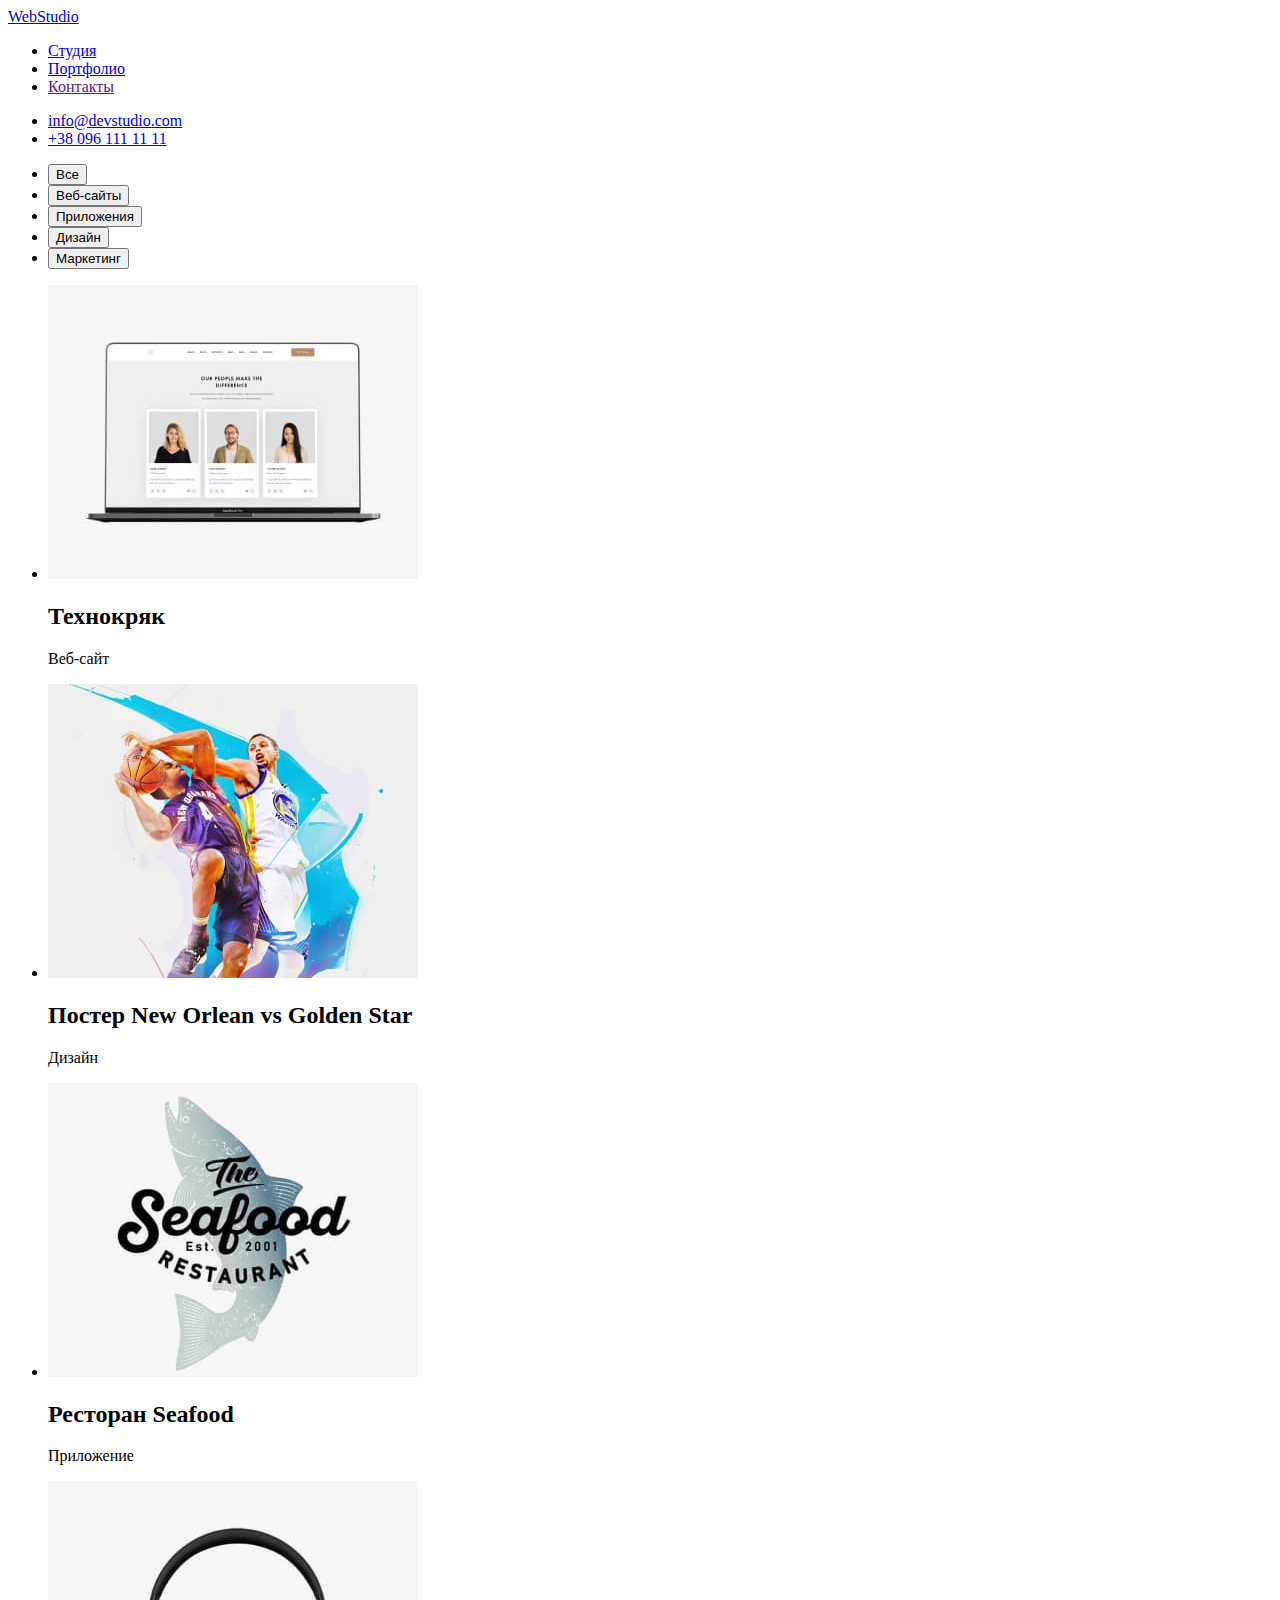
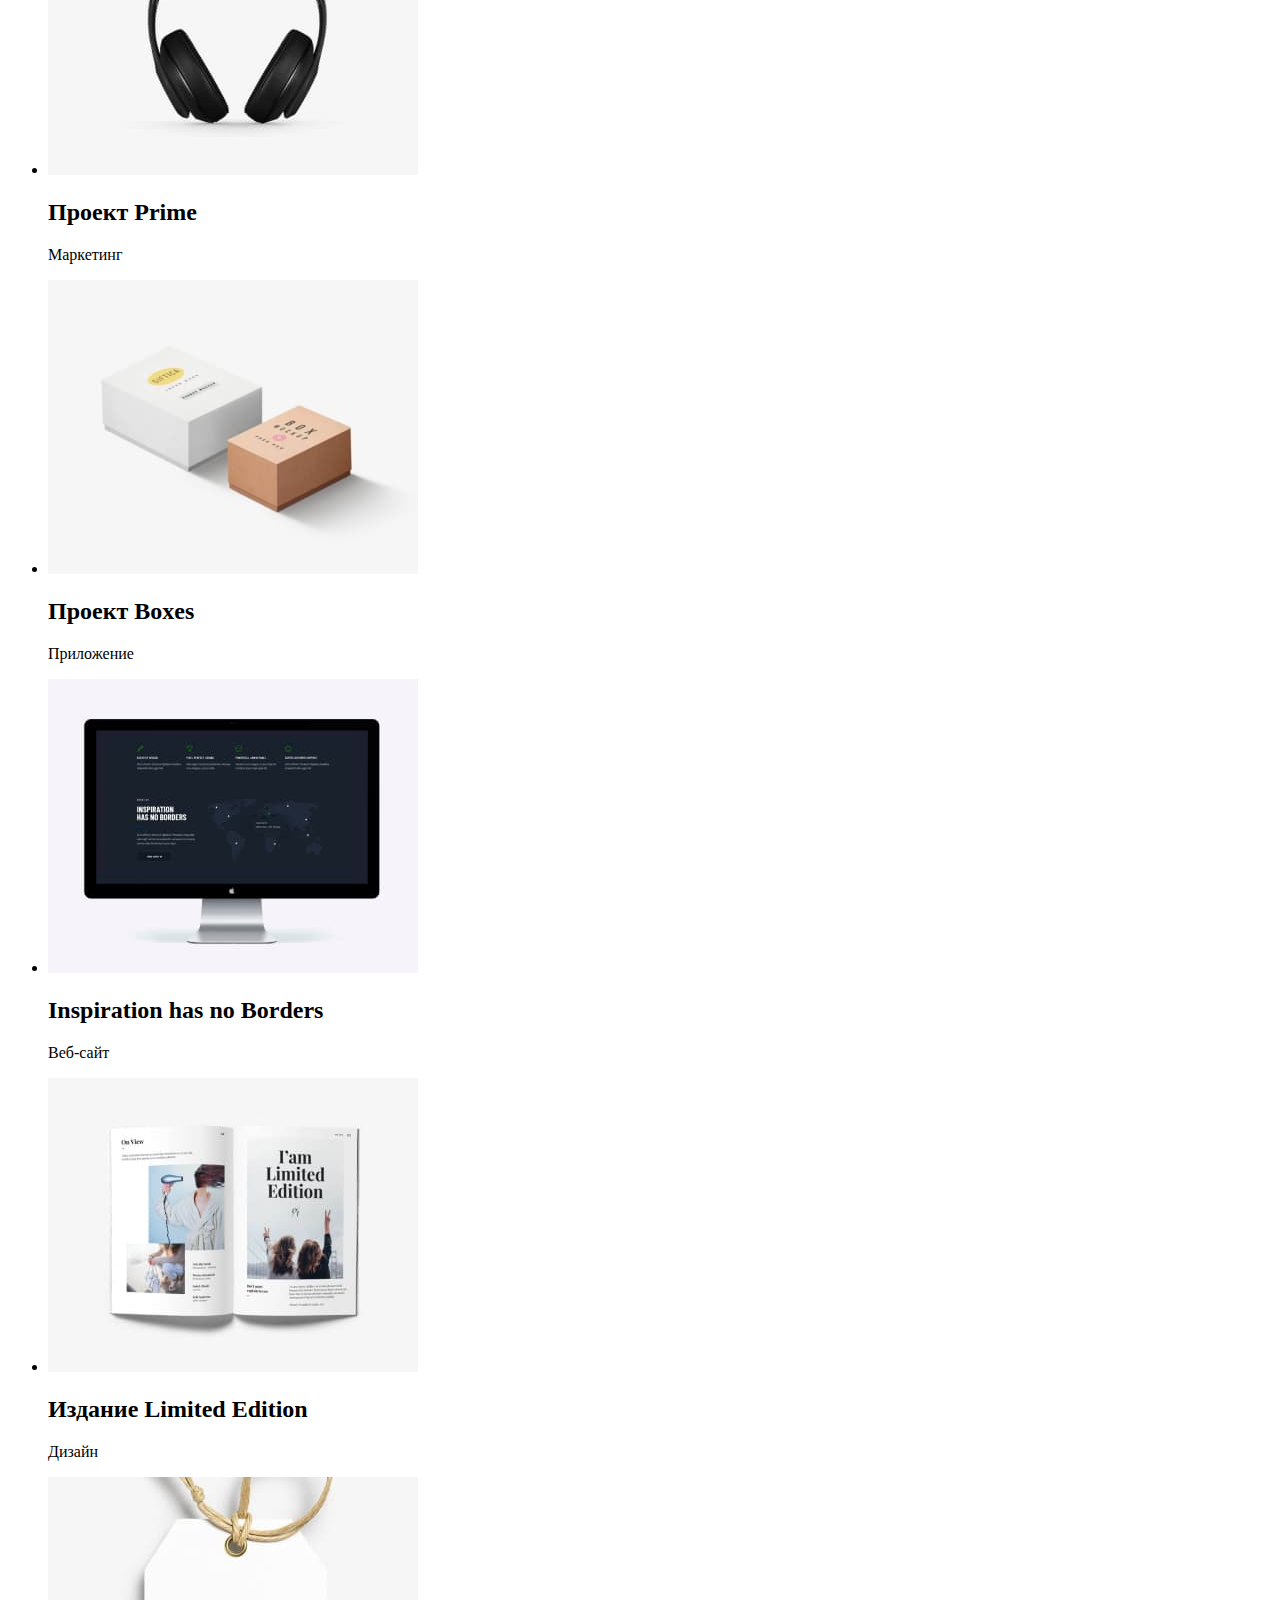
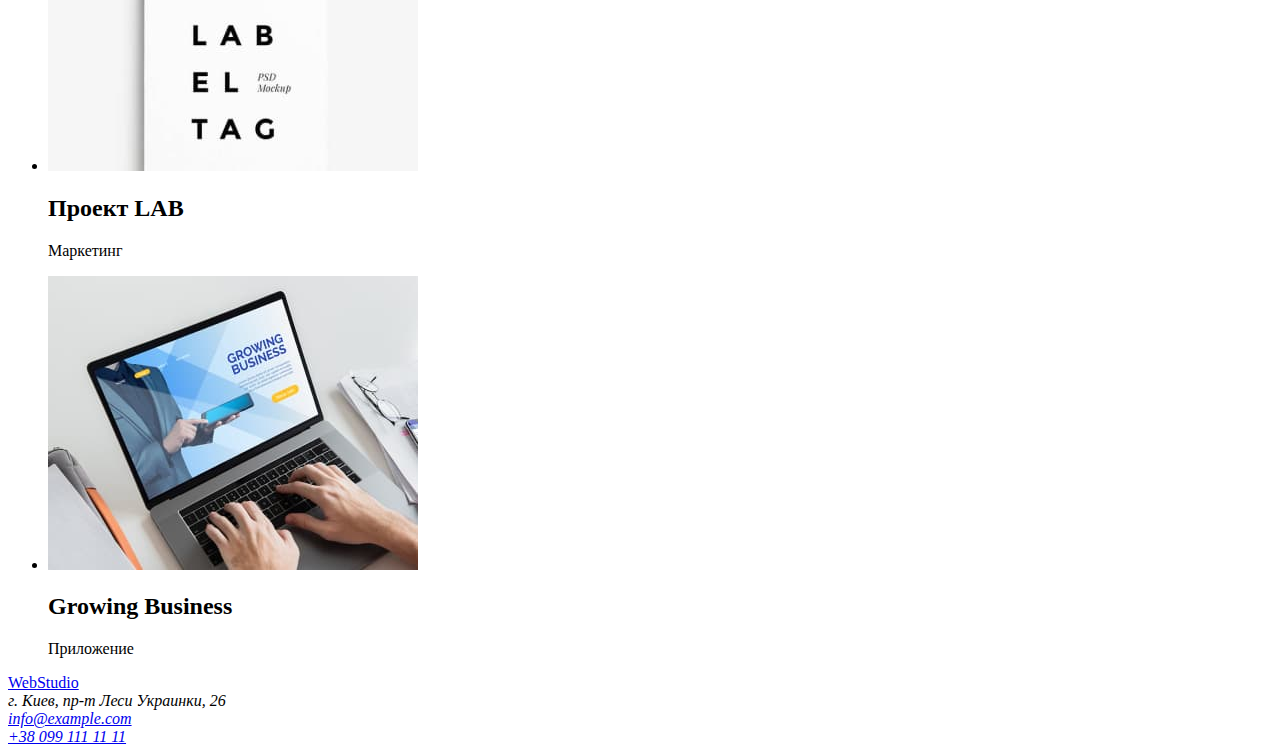
==== portfolio.html @ 6c4b8d31 "add styles.css" ====
<!DOCTYPE html>
<html lang="ru">
  <head>
    <meta charset="UTF-8" />
    <meta http-equiv="X-UA-Compatible" content="IE=edge" />
    <meta name="viewport" content="width=device-width, initial-scale=1.0" />
    <title>WebStudio</title>
    <link rel="stylesheet" href="./css/styles.css" />
  </head>
  <body>
    <!-- Шапка -->
    <header>
      <nav>
        <a href="./index.html" lang="en"><span>Web</span>Studio</a>
        <ul>
          <li><a href="./index.html">Студия</a></li>
          <li><a href="./portfolio.html">Портфолио</a></li>
          <li><a href="">Контакты</a></li>
        </ul>
      </nav>
      <ul>
        <li><a href="mailto:info@devstudio.com">info@devstudio.com</a></li>
        <li><a href="tel:+380961111111">+38 096 111 11 11</a></li>
      </ul>
    </header>
    <main>
      <!-- Фильтр по работам -->
      <ul>
        <li><button type="button">Все</button></li>
        <li><button type="button">Веб-сайты</button></li>
        <li><button type="button">Приложения</button></li>
        <li><button type="button">Дизайн</button></li>
        <li><button type="button">Маркетинг</button></li>
      </ul>
      <h1 hidden>Образцы выполненных поектов</h1>
      <ul>
        <li>
          <a href=""
            ><img
              width="370"
              src="./images/portfolio/img-techno.jpg"
              alt="Фото экрана ноутбука"
          /></a>
          <h2>Технокряк</h2>
          <p>Веб-сайт</p>
        </li>
        <li>
          <a href=""
            ><img
              width="370"
              src="./images/portfolio/img-neworleanvsgoldenstar.jpg"
              alt="Изображение два баскетболиста с мячом"
          /></a>
          <h2>Постер New Orlean vs Golden Star</h2>
          <p>Дизайн</p>
        </li>
        <li>
          <a href=""
            ><img
              width="370"
              src="./images/portfolio/img-seafood.jpg"
              alt="Изображение логотип рыба"
          /></a>
          <h2>Ресторан Seafood</h2>
          <p>Приложение</p>
        </li>
        <li>
          <a href=""
            ><img
              width="370"
              src="./images/portfolio/img-prime.jpg"
              alt="Фото наушники"
          /></a>
          <h2>Проект Prime</h2>
          <p>Маркетинг</p>
        </li>
        <li>
          <a href=""
            ><img
              width="370"
              src="./images/portfolio/img-boxes.jpg"
              alt="Фото две коробки"
          /></a>
          <h2>Проект Boxes</h2>
          <p>Приложение</p>
        </li>
        <li>
          <a href=""
            ><img
              width="370"
              src="./images/portfolio/img-inspirationhasnoborders.jpg"
              alt="Фото монитор компьютера"
          /></a>
          <h2>Inspiration has no Borders</h2>
          <p>Веб-сайт</p>
        </li>
        <li>
          <a href=""
            ><img
              width="370"
              src="./images/portfolio/img-limitededition.jpg"
              alt="Фото журнал"
          /></a>
          <h2>Издание Limited Edition</h2>
          <p>Дизайн</p>
        </li>
        <li>
          <a href=""
            ><img
              width="370"
              src="./images/portfolio/img-lab.jpg"
              alt="Фото бирка с логотипом"
          /></a>
          <h2>Проект LAB</h2>
          <p>Маркетинг</p>
        </li>
        <li>
          <a href=""
            ><img
              width="370"
              src="./images/portfolio/img-growingbusiness.jpg"
              alt="Фото работа за ноутбуком"
          /></a>
          <h2>Growing Business</h2>
          <p>Приложение</p>
        </li>
      </ul>
    </main>
    <!-- Подвал -->
    <footer>
      <a href="./index.html" lang="en"><span>Web</span>Studio</a>
      <address>
        г. Киев, пр-т Леси Украинки, 26 <br />
        <a href="mailto:info@example.com">info@example.com</a> <br />
        <a href="tel:+380991111111">+38 099 111 11 11</a> <br />
      </address>
    </footer>
  </body>
</html>
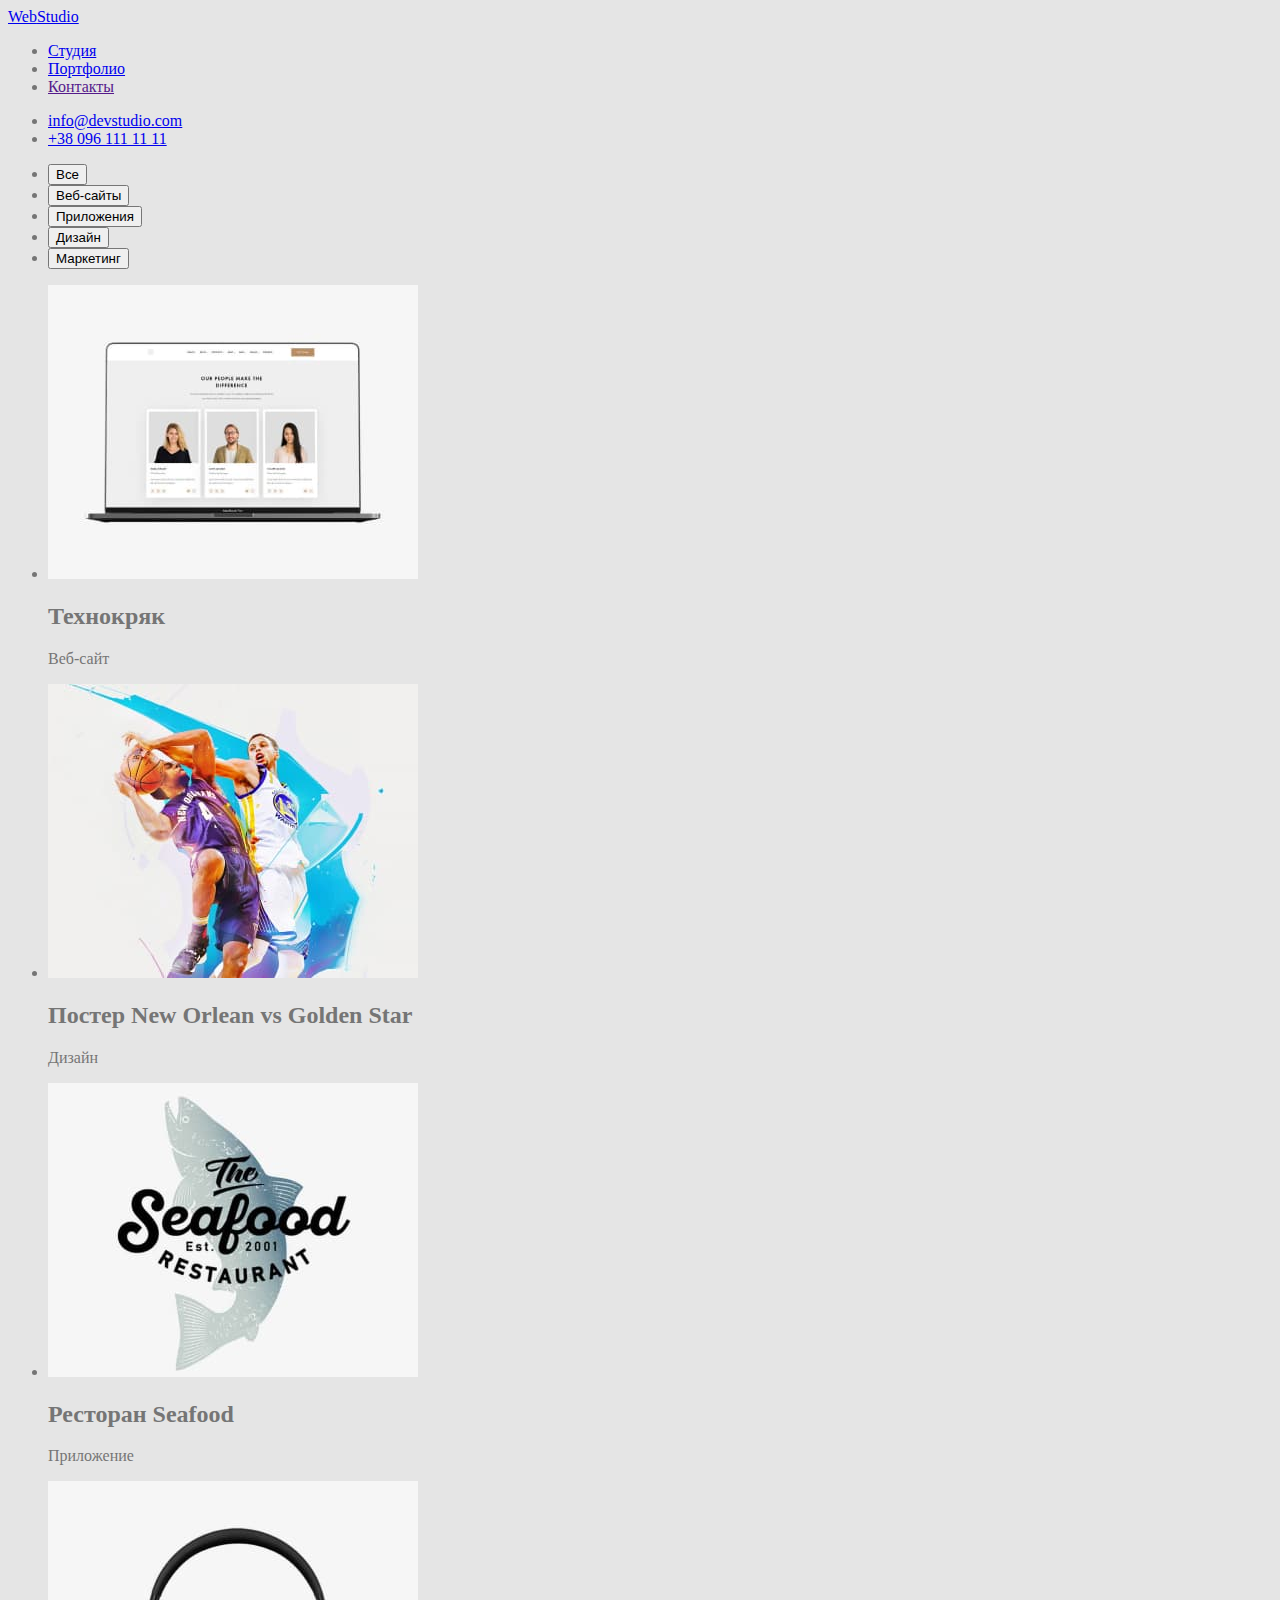
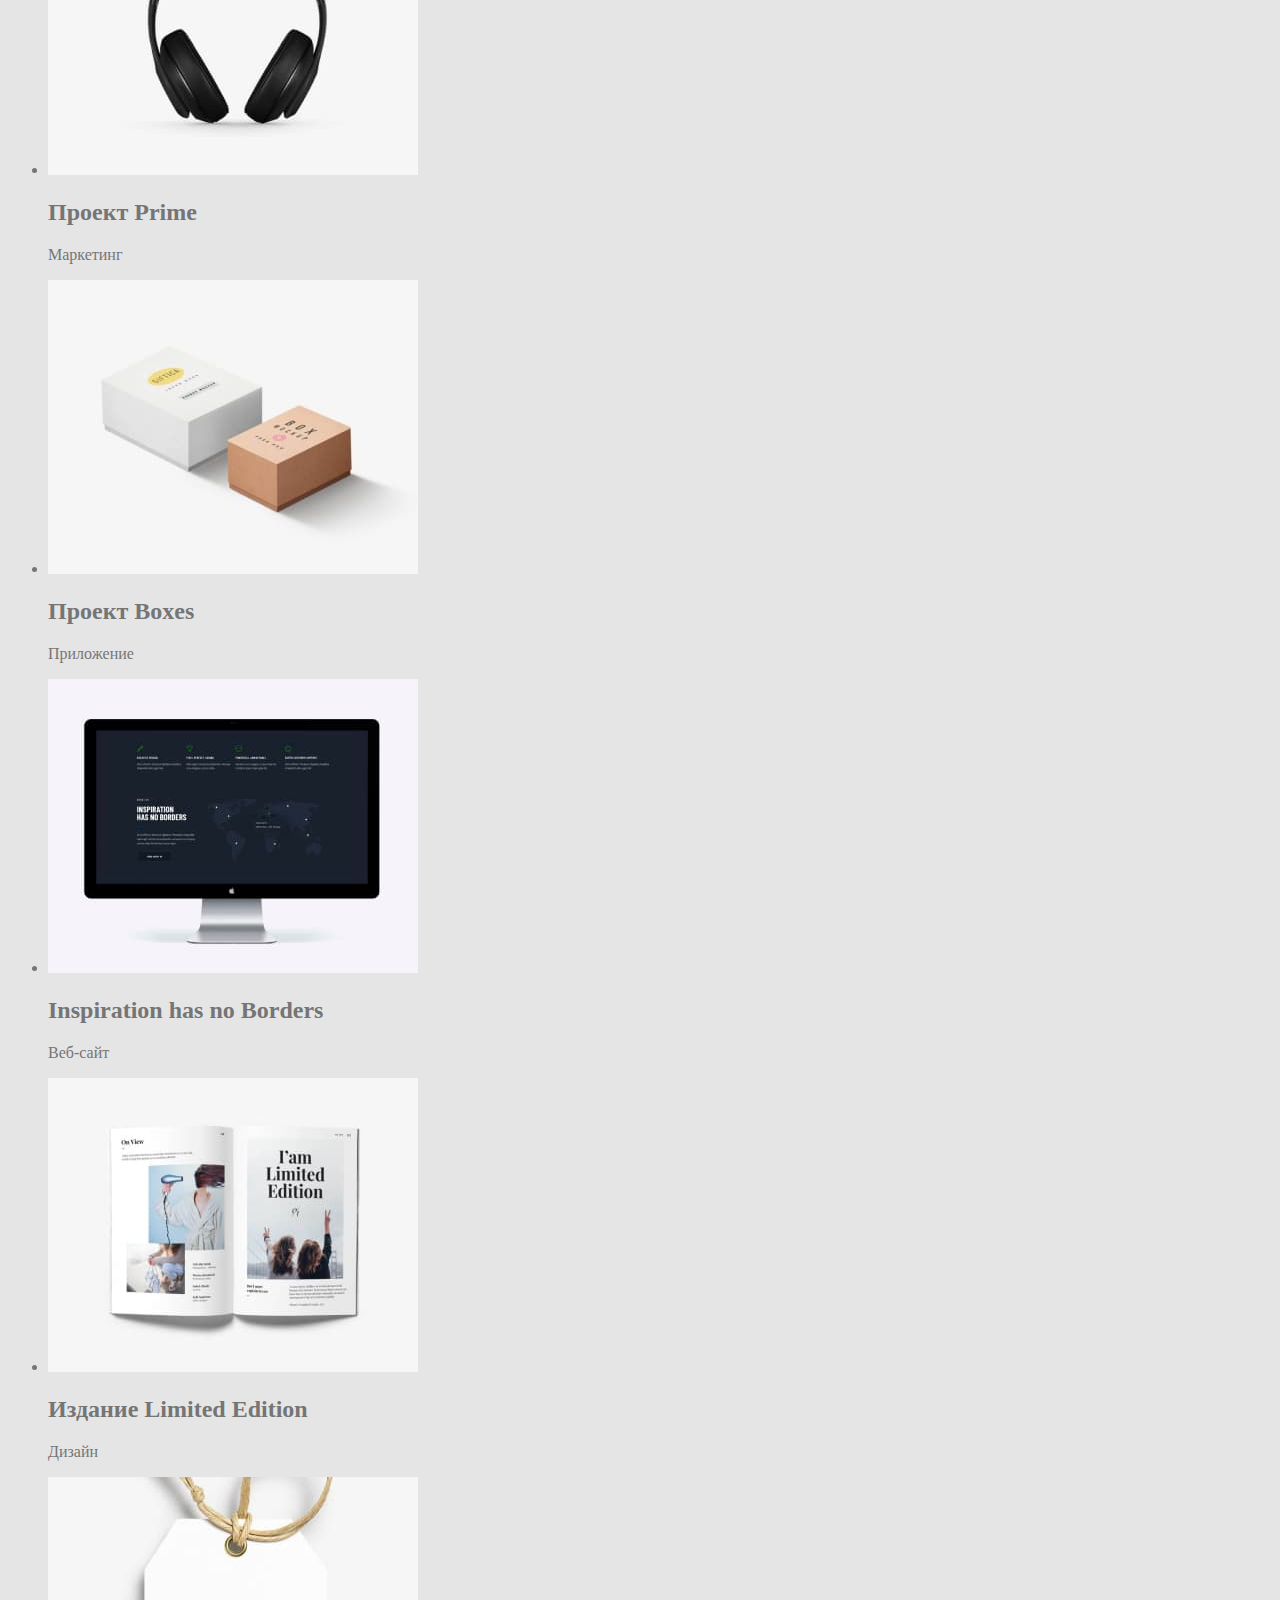
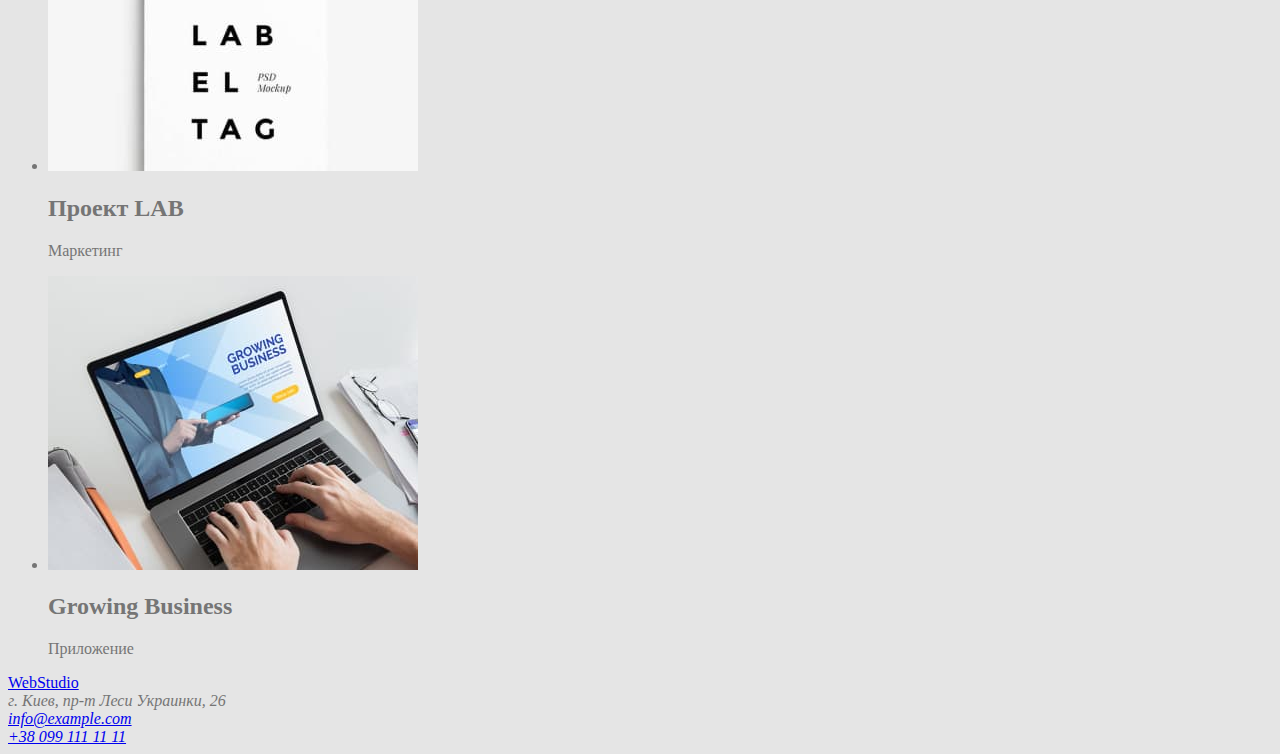
==== commit e519d894: "add color of main text and titles" ====
--- a/portfolio.html
+++ b/portfolio.html
@@ -4,7 +4,7 @@
     <meta charset="UTF-8" />
     <meta http-equiv="X-UA-Compatible" content="IE=edge" />
     <meta name="viewport" content="width=device-width, initial-scale=1.0" />
-    <title>WebStudio</title>
+    <title>WebStudio Portfolio</title>
     <link rel="stylesheet" href="./css/styles.css" />
   </head>
   <body>
@@ -32,6 +32,7 @@
         <li><button type="button">Дизайн</button></li>
         <li><button type="button">Маркетинг</button></li>
       </ul>
+      <!-- Образцы работ -->
       <h1 hidden>Образцы выполненных поектов</h1>
       <ul>
         <li>
@@ -51,7 +52,7 @@
               src="./images/portfolio/img-neworleanvsgoldenstar.jpg"
               alt="Изображение два баскетболиста с мячом"
           /></a>
-          <h2>Постер New Orlean vs Golden Star</h2>
+          <h2>Постер <span lang="en">New Orlean vs Golden Star</span></h2>
           <p>Дизайн</p>
         </li>
         <li>
@@ -61,7 +62,7 @@
               src="./images/portfolio/img-seafood.jpg"
               alt="Изображение логотип рыба"
           /></a>
-          <h2>Ресторан Seafood</h2>
+          <h2>Ресторан <span lang="en">Seafood</span></h2>
           <p>Приложение</p>
         </li>
         <li>
@@ -71,7 +72,7 @@
               src="./images/portfolio/img-prime.jpg"
               alt="Фото наушники"
           /></a>
-          <h2>Проект Prime</h2>
+          <h2>Проект <span lang="en">Prime</span></h2>
           <p>Маркетинг</p>
         </li>
         <li>
@@ -81,7 +82,7 @@
               src="./images/portfolio/img-boxes.jpg"
               alt="Фото две коробки"
           /></a>
-          <h2>Проект Boxes</h2>
+          <h2>Проект <span lang="en">Boxes</span></h2>
           <p>Приложение</p>
         </li>
         <li>
@@ -91,7 +92,7 @@
               src="./images/portfolio/img-inspirationhasnoborders.jpg"
               alt="Фото монитор компьютера"
           /></a>
-          <h2>Inspiration has no Borders</h2>
+          <h2 lang="en">Inspiration has no Borders</h2>
           <p>Веб-сайт</p>
         </li>
         <li>
@@ -101,7 +102,7 @@
               src="./images/portfolio/img-limitededition.jpg"
               alt="Фото журнал"
           /></a>
-          <h2>Издание Limited Edition</h2>
+          <h2>Издание <span lang="en">Limited Edition</span></h2>
           <p>Дизайн</p>
         </li>
         <li>
@@ -111,7 +112,7 @@
               src="./images/portfolio/img-lab.jpg"
               alt="Фото бирка с логотипом"
           /></a>
-          <h2>Проект LAB</h2>
+          <h2>Проект <span lang="en">LAB</span></h2>
           <p>Маркетинг</p>
         </li>
         <li>
@@ -121,7 +122,7 @@
               src="./images/portfolio/img-growingbusiness.jpg"
               alt="Фото работа за ноутбуком"
           /></a>
-          <h2>Growing Business</h2>
+          <h2 lang="en">Growing Business</h2>
           <p>Приложение</p>
         </li>
       </ul>
--- a/css/styles.css
+++ b/css/styles.css
@@ -0,0 +1,23 @@
+/* Основной цвет текста  #757575*/
+/* Цвет текста заголовков #212121 */
+/* Цвет текста адреса (почта и тел) rgba(255, 255, 255, 0.6) */
+/* Цвет текста при активности #2196F3 */
+:root {
+  --title-color: #212121;
+  --main-text-color: #757575;
+}
+
+body {
+  width: 1600px;
+  color: var(--main-text-color);
+  background-color: #e5e5e5;
+}
+
+.head {
+  color: var(--title-color);
+  background-color: #ffffff;
+}
+
+.title {
+  color: var(--title-color);
+}
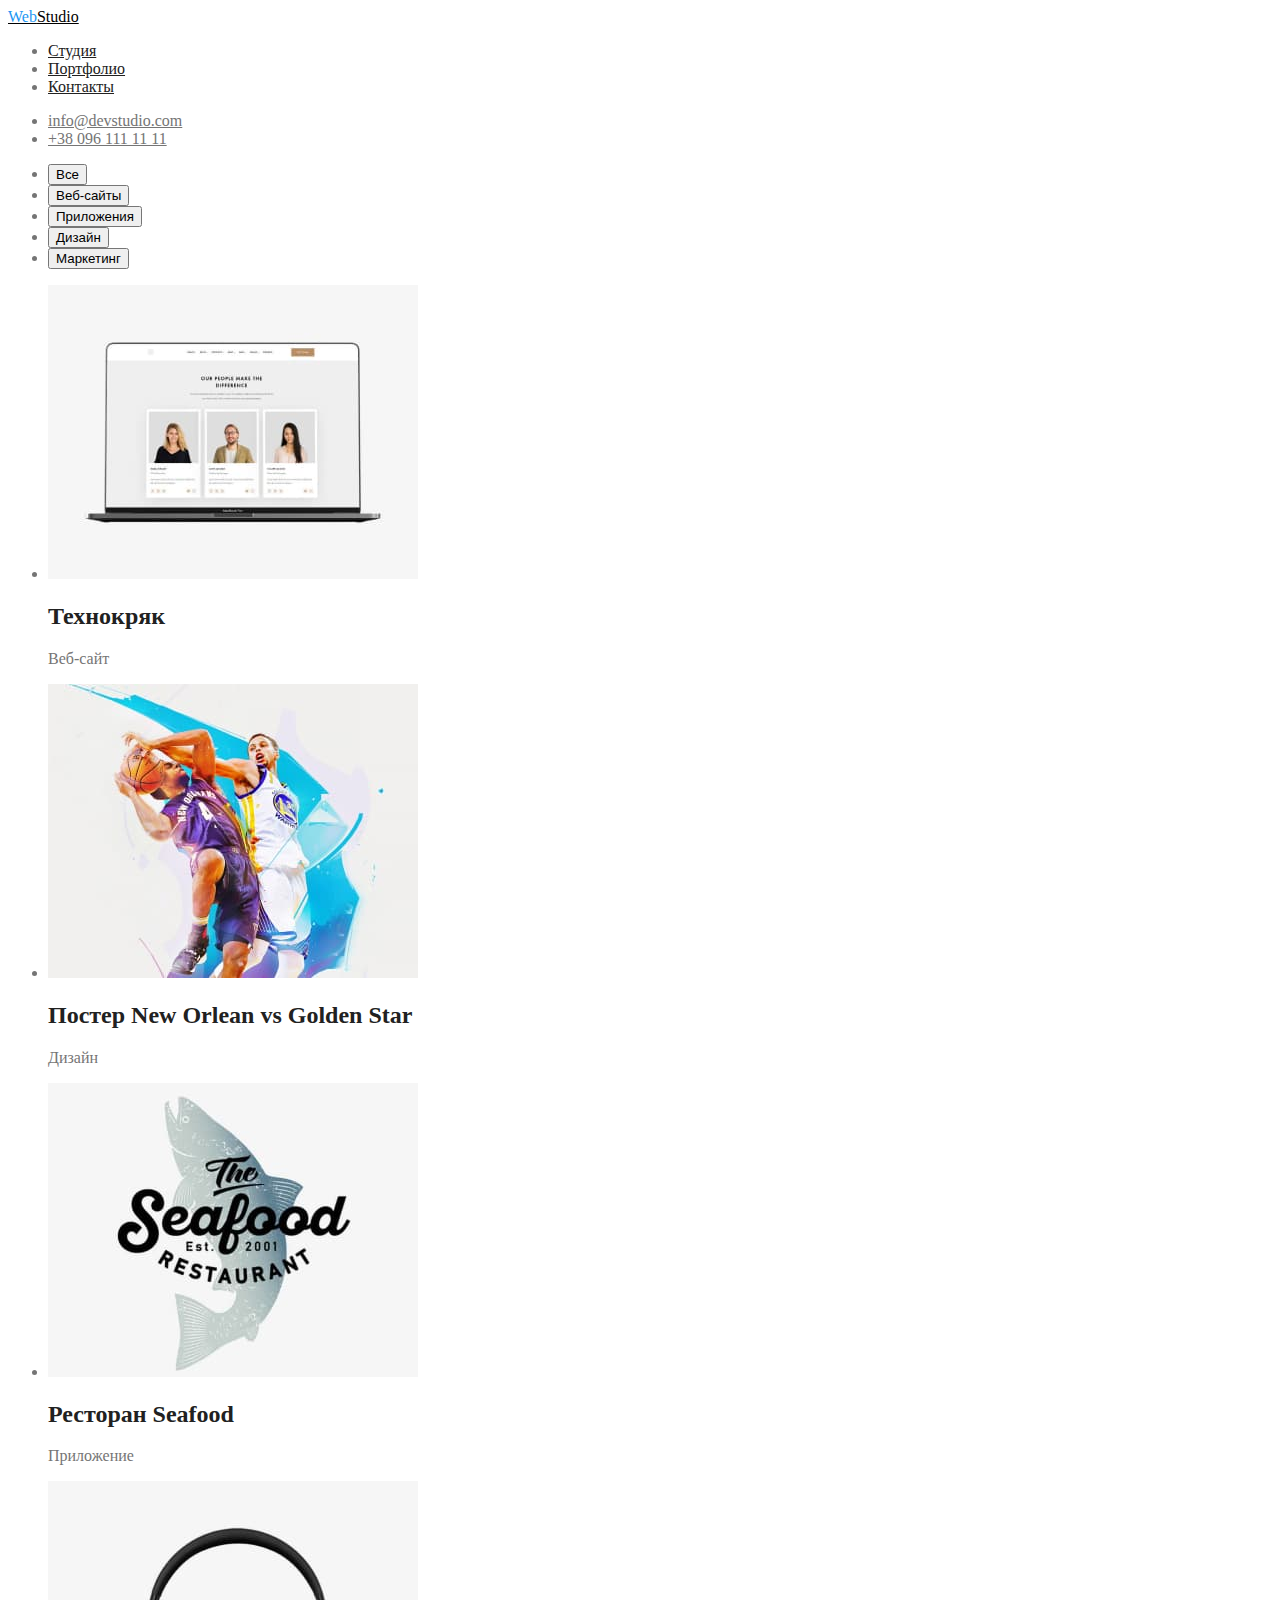
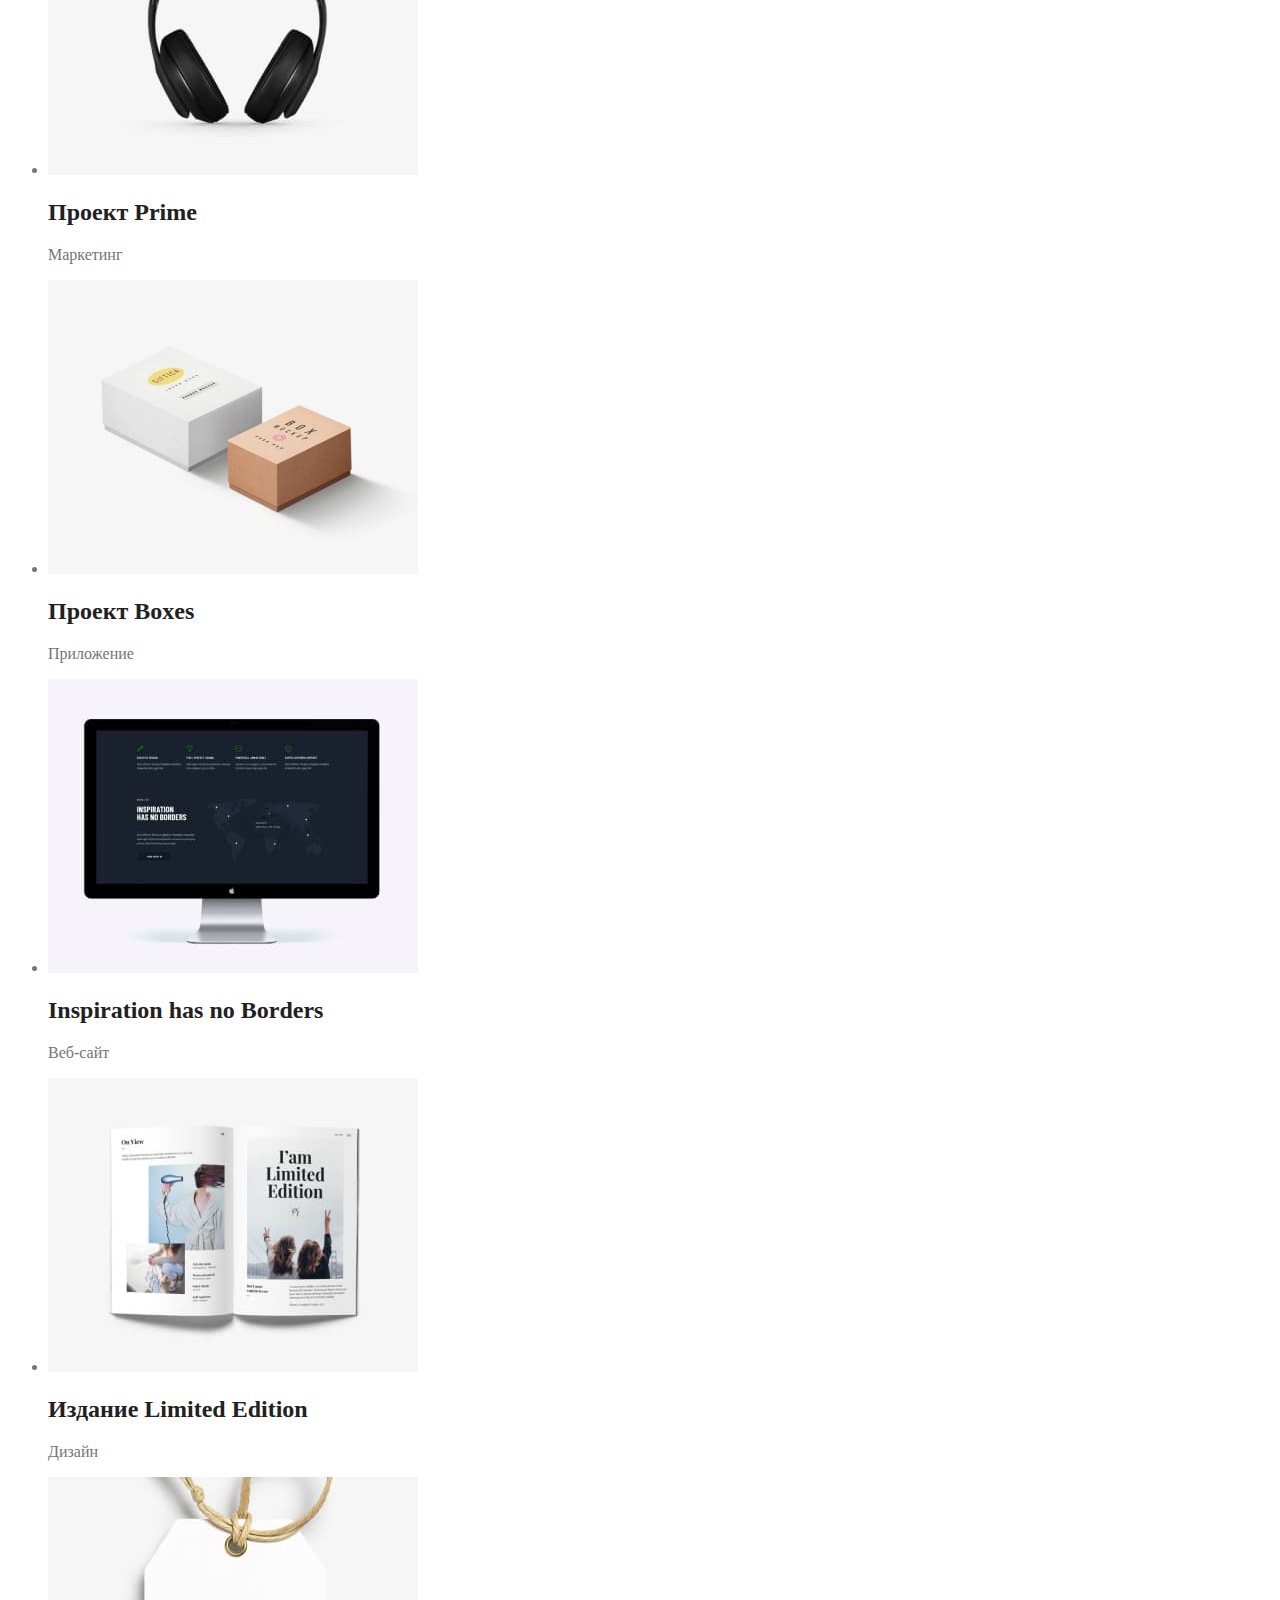
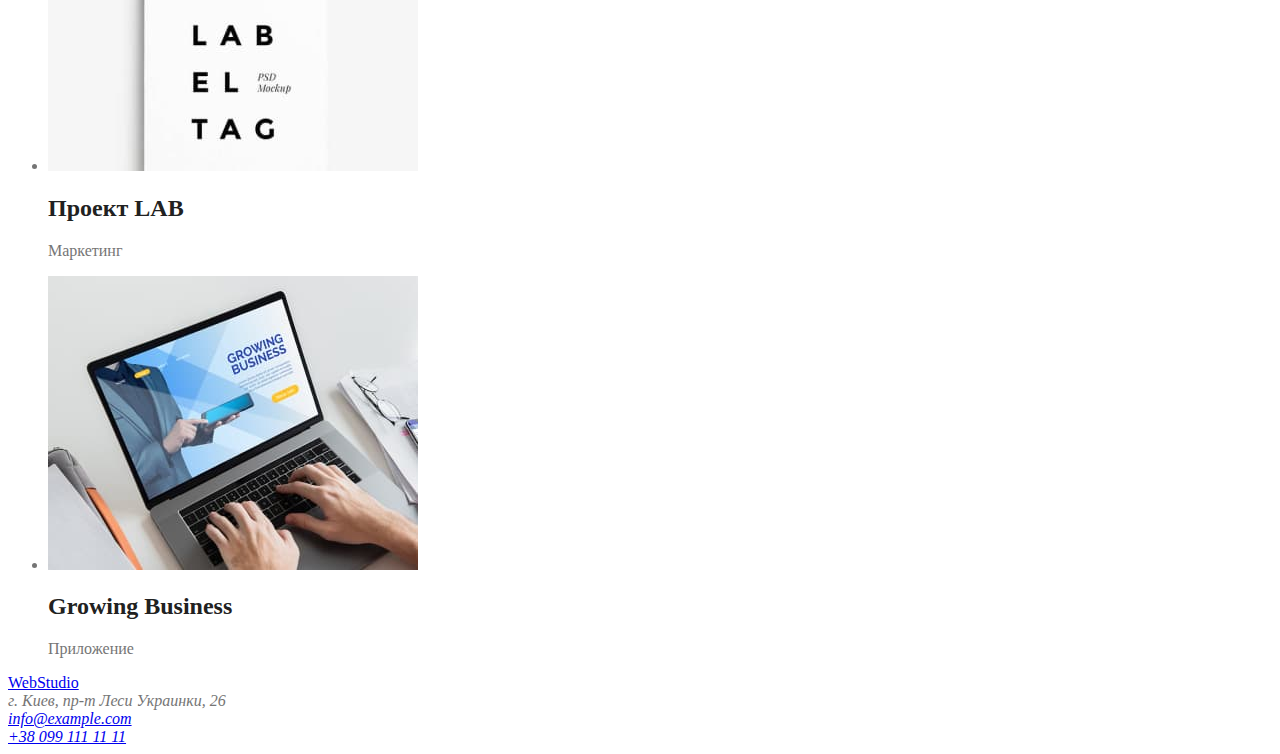
==== commit 91599e7a: "finish header text color and focus" ====
--- a/portfolio.html
+++ b/portfolio.html
@@ -9,18 +9,26 @@
   </head>
   <body>
     <!-- Шапка -->
-    <header>
+    <header class="head">
       <nav>
-        <a href="./index.html" lang="en"><span>Web</span>Studio</a>
+        <a class="logo" href="./index.html" lang="en"
+          ><span class="logo-color">Web</span>Studio</a
+        >
         <ul>
-          <li><a href="./index.html">Студия</a></li>
-          <li><a href="./portfolio.html">Портфолио</a></li>
-          <li><a href="">Контакты</a></li>
+          <li><a class="title" href="./index.html">Студия</a></li>
+          <li><a class="title" href="./portfolio.html">Портфолио</a></li>
+          <li><a class="title" href="">Контакты</a></li>
         </ul>
       </nav>
       <ul>
-        <li><a href="mailto:info@devstudio.com">info@devstudio.com</a></li>
-        <li><a href="tel:+380961111111">+38 096 111 11 11</a></li>
+        <li>
+          <a class="tel-mail" href="mailto:info@devstudio.com"
+            >info@devstudio.com</a
+          >
+        </li>
+        <li>
+          <a class="tel-mail" href="tel:+380961111111">+38 096 111 11 11</a>
+        </li>
       </ul>
     </header>
     <main>
@@ -42,7 +50,7 @@
               src="./images/portfolio/img-techno.jpg"
               alt="Фото экрана ноутбука"
           /></a>
-          <h2>Технокряк</h2>
+          <h2 class="title">Технокряк</h2>
           <p>Веб-сайт</p>
         </li>
         <li>
@@ -52,7 +60,9 @@
               src="./images/portfolio/img-neworleanvsgoldenstar.jpg"
               alt="Изображение два баскетболиста с мячом"
           /></a>
-          <h2>Постер <span lang="en">New Orlean vs Golden Star</span></h2>
+          <h2 class="title">
+            Постер <span lang="en">New Orlean vs Golden Star</span>
+          </h2>
           <p>Дизайн</p>
         </li>
         <li>
@@ -62,7 +72,7 @@
               src="./images/portfolio/img-seafood.jpg"
               alt="Изображение логотип рыба"
           /></a>
-          <h2>Ресторан <span lang="en">Seafood</span></h2>
+          <h2 class="title">Ресторан <span lang="en">Seafood</span></h2>
           <p>Приложение</p>
         </li>
         <li>
@@ -72,7 +82,7 @@
               src="./images/portfolio/img-prime.jpg"
               alt="Фото наушники"
           /></a>
-          <h2>Проект <span lang="en">Prime</span></h2>
+          <h2 class="title">Проект <span lang="en">Prime</span></h2>
           <p>Маркетинг</p>
         </li>
         <li>
@@ -82,7 +92,7 @@
               src="./images/portfolio/img-boxes.jpg"
               alt="Фото две коробки"
           /></a>
-          <h2>Проект <span lang="en">Boxes</span></h2>
+          <h2 class="title">Проект <span lang="en">Boxes</span></h2>
           <p>Приложение</p>
         </li>
         <li>
@@ -92,7 +102,7 @@
               src="./images/portfolio/img-inspirationhasnoborders.jpg"
               alt="Фото монитор компьютера"
           /></a>
-          <h2 lang="en">Inspiration has no Borders</h2>
+          <h2 class="title" lang="en">Inspiration has no Borders</h2>
           <p>Веб-сайт</p>
         </li>
         <li>
@@ -102,7 +112,7 @@
               src="./images/portfolio/img-limitededition.jpg"
               alt="Фото журнал"
           /></a>
-          <h2>Издание <span lang="en">Limited Edition</span></h2>
+          <h2 class="title">Издание <span lang="en">Limited Edition</span></h2>
           <p>Дизайн</p>
         </li>
         <li>
@@ -112,7 +122,7 @@
               src="./images/portfolio/img-lab.jpg"
               alt="Фото бирка с логотипом"
           /></a>
-          <h2>Проект <span lang="en">LAB</span></h2>
+          <h2 class="title">Проект <span lang="en">LAB</span></h2>
           <p>Маркетинг</p>
         </li>
         <li>
@@ -122,7 +132,7 @@
               src="./images/portfolio/img-growingbusiness.jpg"
               alt="Фото работа за ноутбуком"
           /></a>
-          <h2 lang="en">Growing Business</h2>
+          <h2 class="title" lang="en">Growing Business</h2>
           <p>Приложение</p>
         </li>
       </ul>
--- a/css/styles.css
+++ b/css/styles.css
@@ -5,19 +5,37 @@
 :root {
   --title-color: #212121;
   --main-text-color: #757575;
+  --activ-text-color: #2196f3;
 }
 
 body {
   width: 1600px;
   color: var(--main-text-color);
-  background-color: #e5e5e5;
-}
-
-.head {
-  color: var(--title-color);
   background-color: #ffffff;
 }
 
 .title {
   color: var(--title-color);
 }
+
+.head .logo {
+  color: #000000;
+}
+
+.head .logo-color {
+  color: #2196f3;
+}
+
+.head .tel-mail {
+  color: var(--main-text-color);
+}
+
+.head .title:hover,
+.head .title:focus {
+  color: var(--activ-text-color);
+}
+
+.head .tel-mail:hover,
+.head .tel-mail:focus {
+  color: var(--activ-text-color);
+}
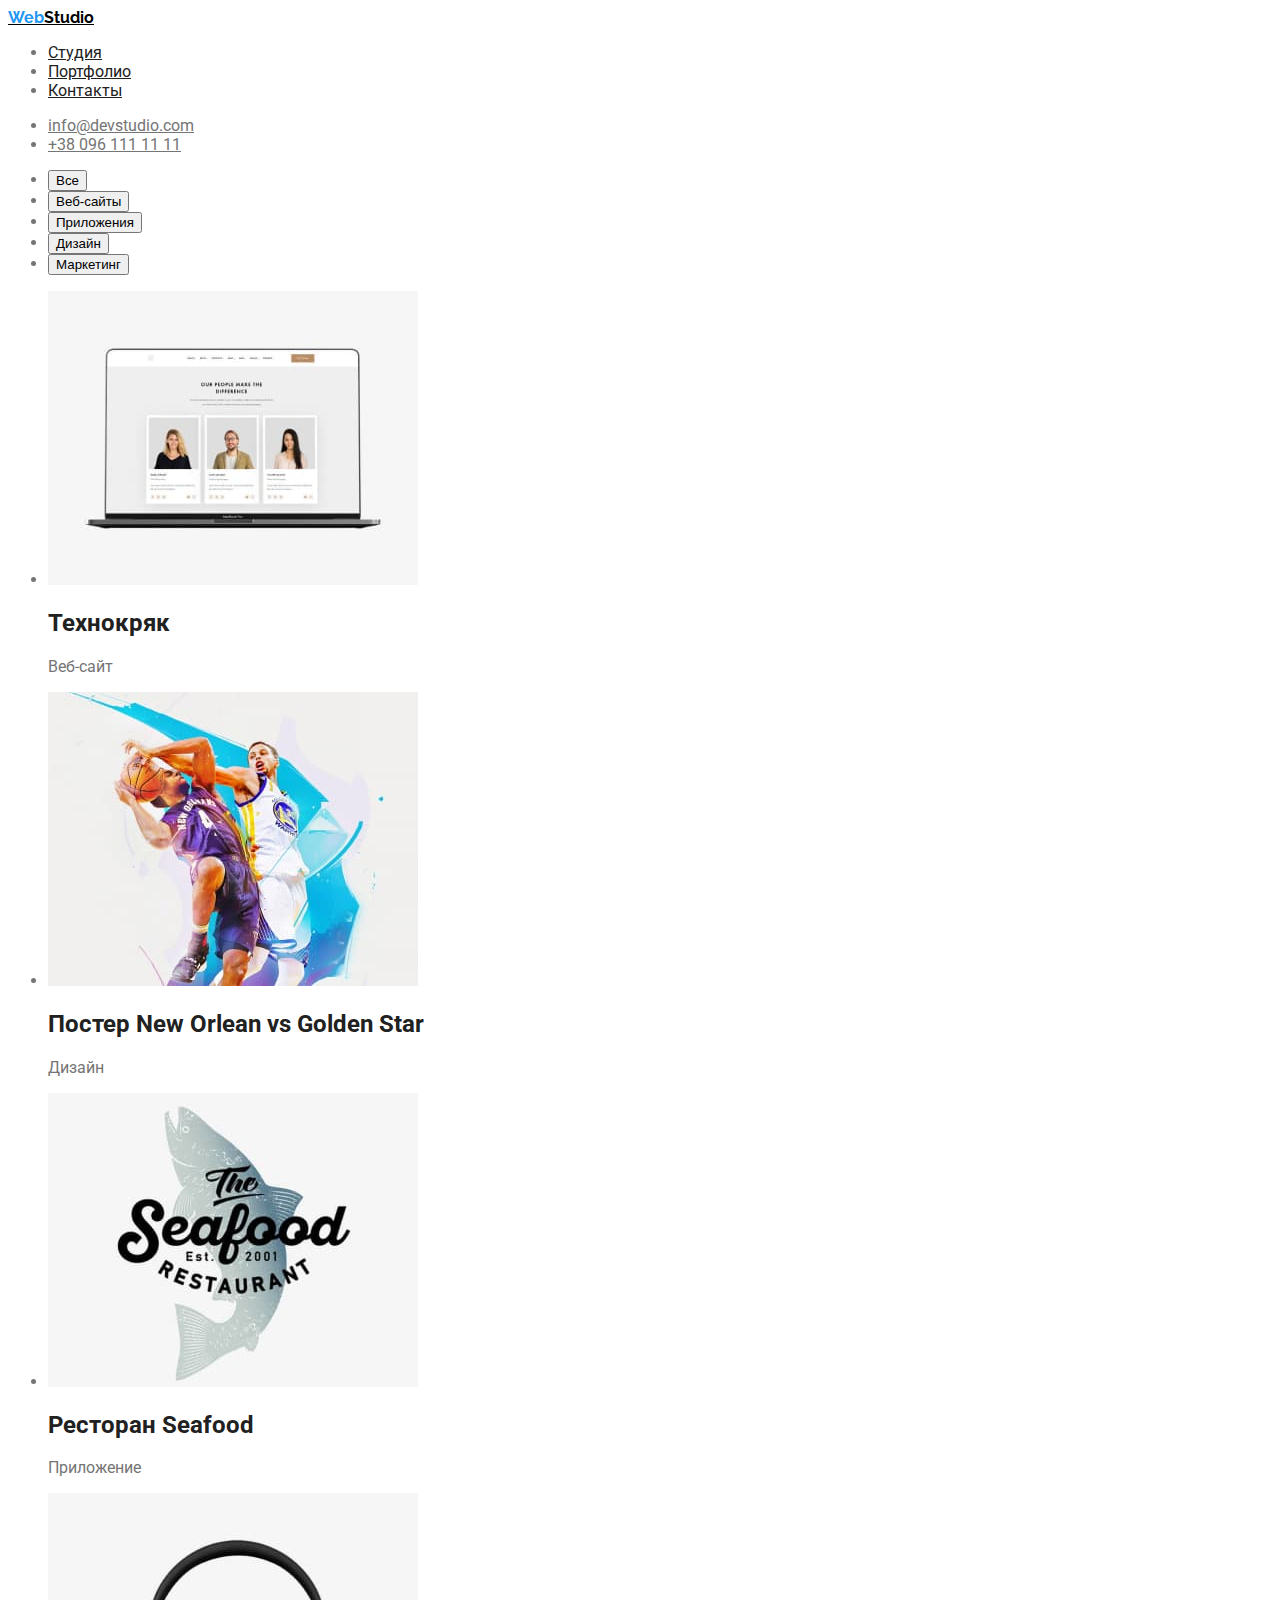
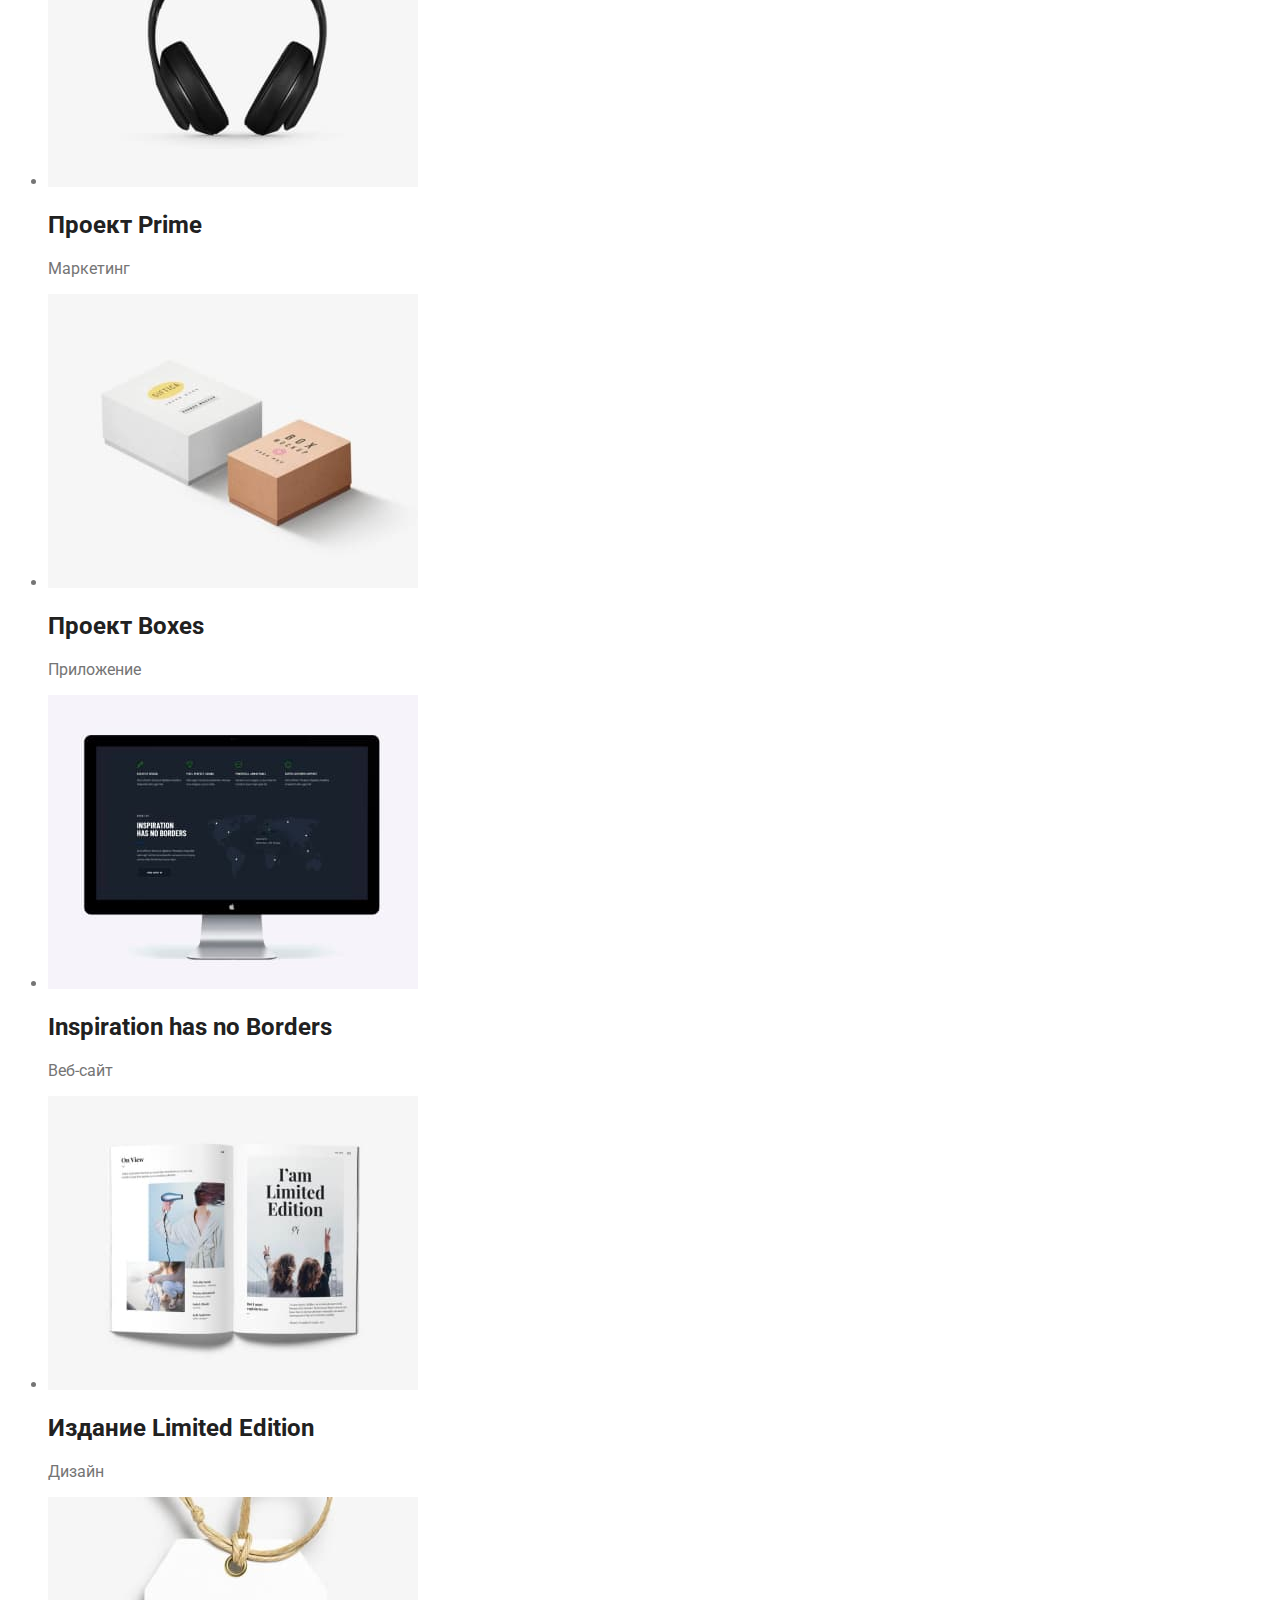
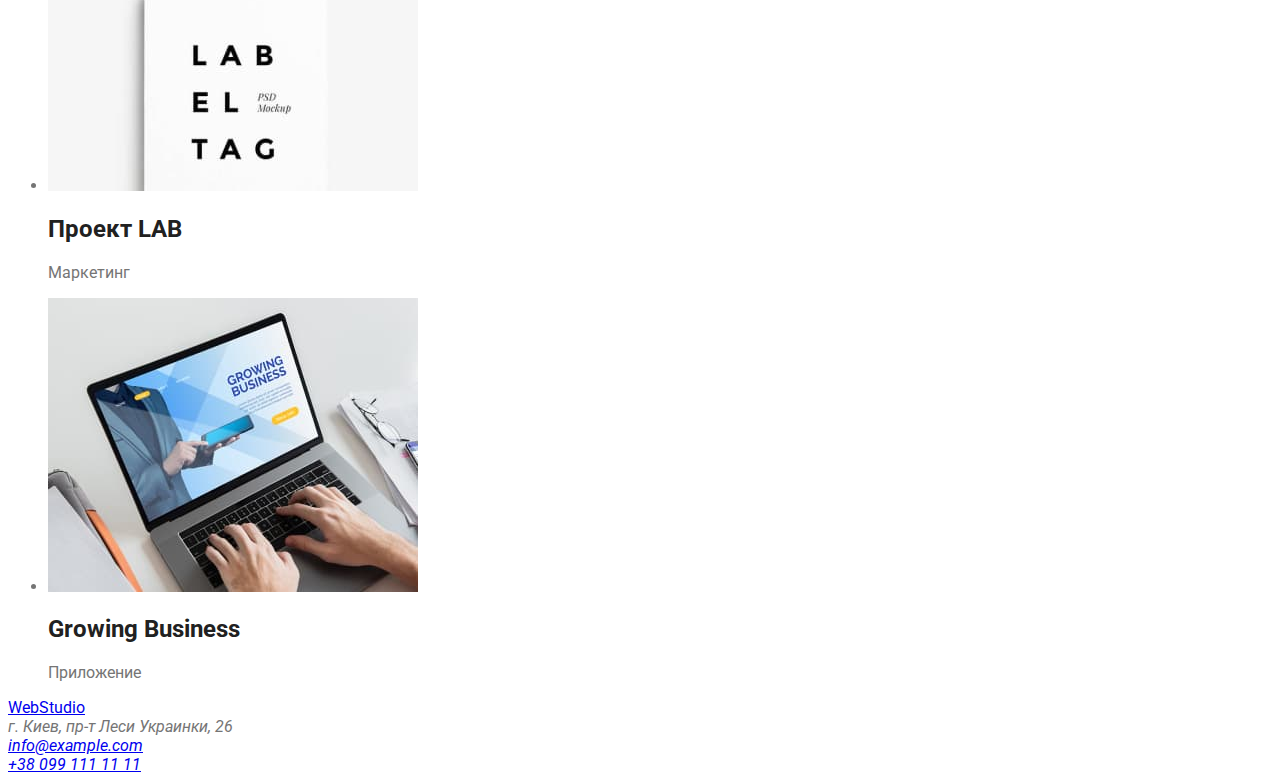
==== commit 219e6e7f: "add fonts and decor header" ====
--- a/portfolio.html
+++ b/portfolio.html
@@ -6,6 +6,12 @@
     <meta name="viewport" content="width=device-width, initial-scale=1.0" />
     <title>WebStudio Portfolio</title>
     <link rel="stylesheet" href="./css/styles.css" />
+    <link rel="preconnect" href="https://fonts.googleapis.com" />
+    <link rel="preconnect" href="https://fonts.gstatic.com" crossorigin />
+    <link
+      href="https://fonts.googleapis.com/css2?family=Raleway:wght@700&family=Roboto:wght@400;500;700;900&display=swap"
+      rel="stylesheet"
+    />
   </head>
   <body>
     <!-- Шапка -->
--- a/css/styles.css
+++ b/css/styles.css
@@ -12,22 +12,29 @@
   width: 1600px;
   color: var(--main-text-color);
   background-color: #ffffff;
+  font-family: "Roboto", sans-serif;
 }
 
 .title {
   color: var(--title-color);
 }
 
-.head .logo {
+.logo {
   color: #000000;
+  font-family: "Raleway", sans-serif;
+  font-weight: 700;
 }
 
-.head .logo-color {
+.logo-color {
   color: #2196f3;
 }
 
-.head .tel-mail {
+.tel-mail {
   color: var(--main-text-color);
+}
+
+.head-list {
+  list-style: none;
 }
 
 .head .title:hover,
@@ -39,3 +46,14 @@
 .head .tel-mail:focus {
   color: var(--activ-text-color);
 }
+
+.hero {
+  height: 600px;
+  background-color: #757575;
+}
+
+.hero-title {
+  color: #ffffff;
+  text-transform: uppercase;
+  font-weight: 900;
+}
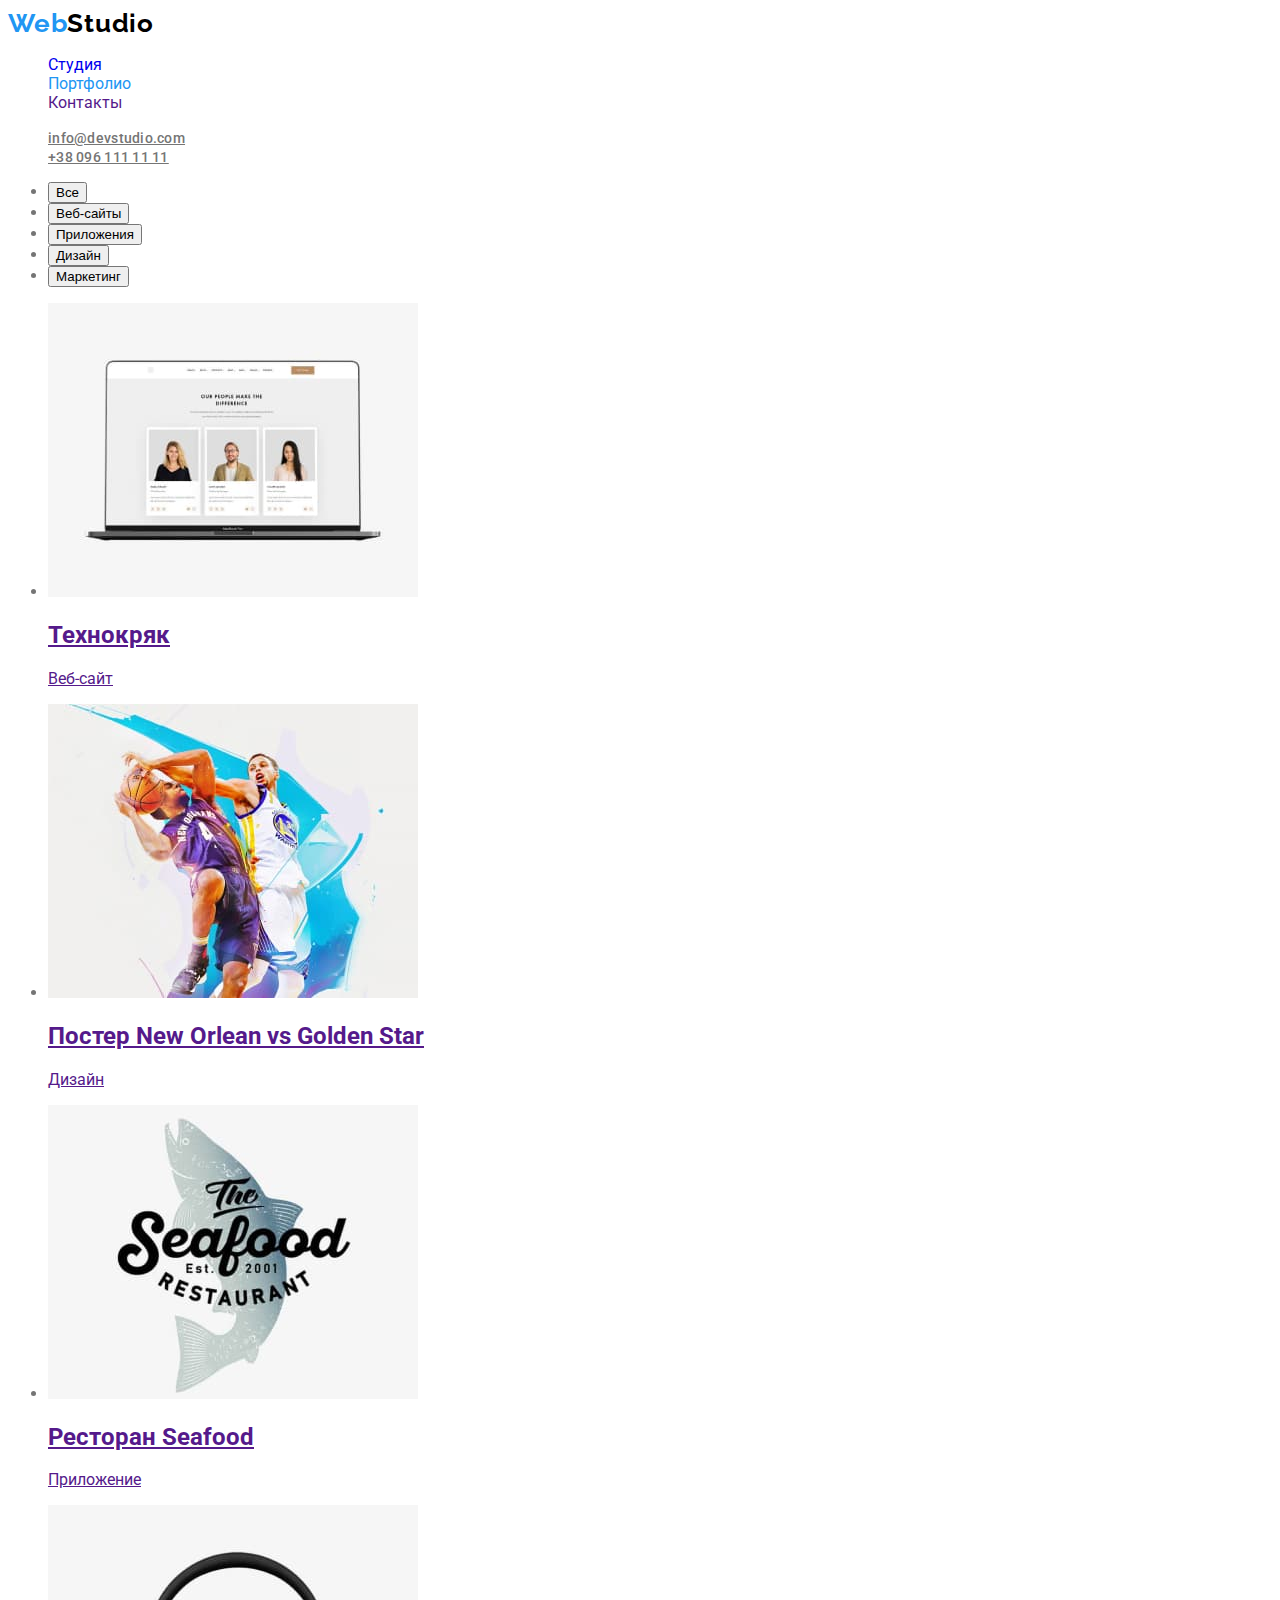
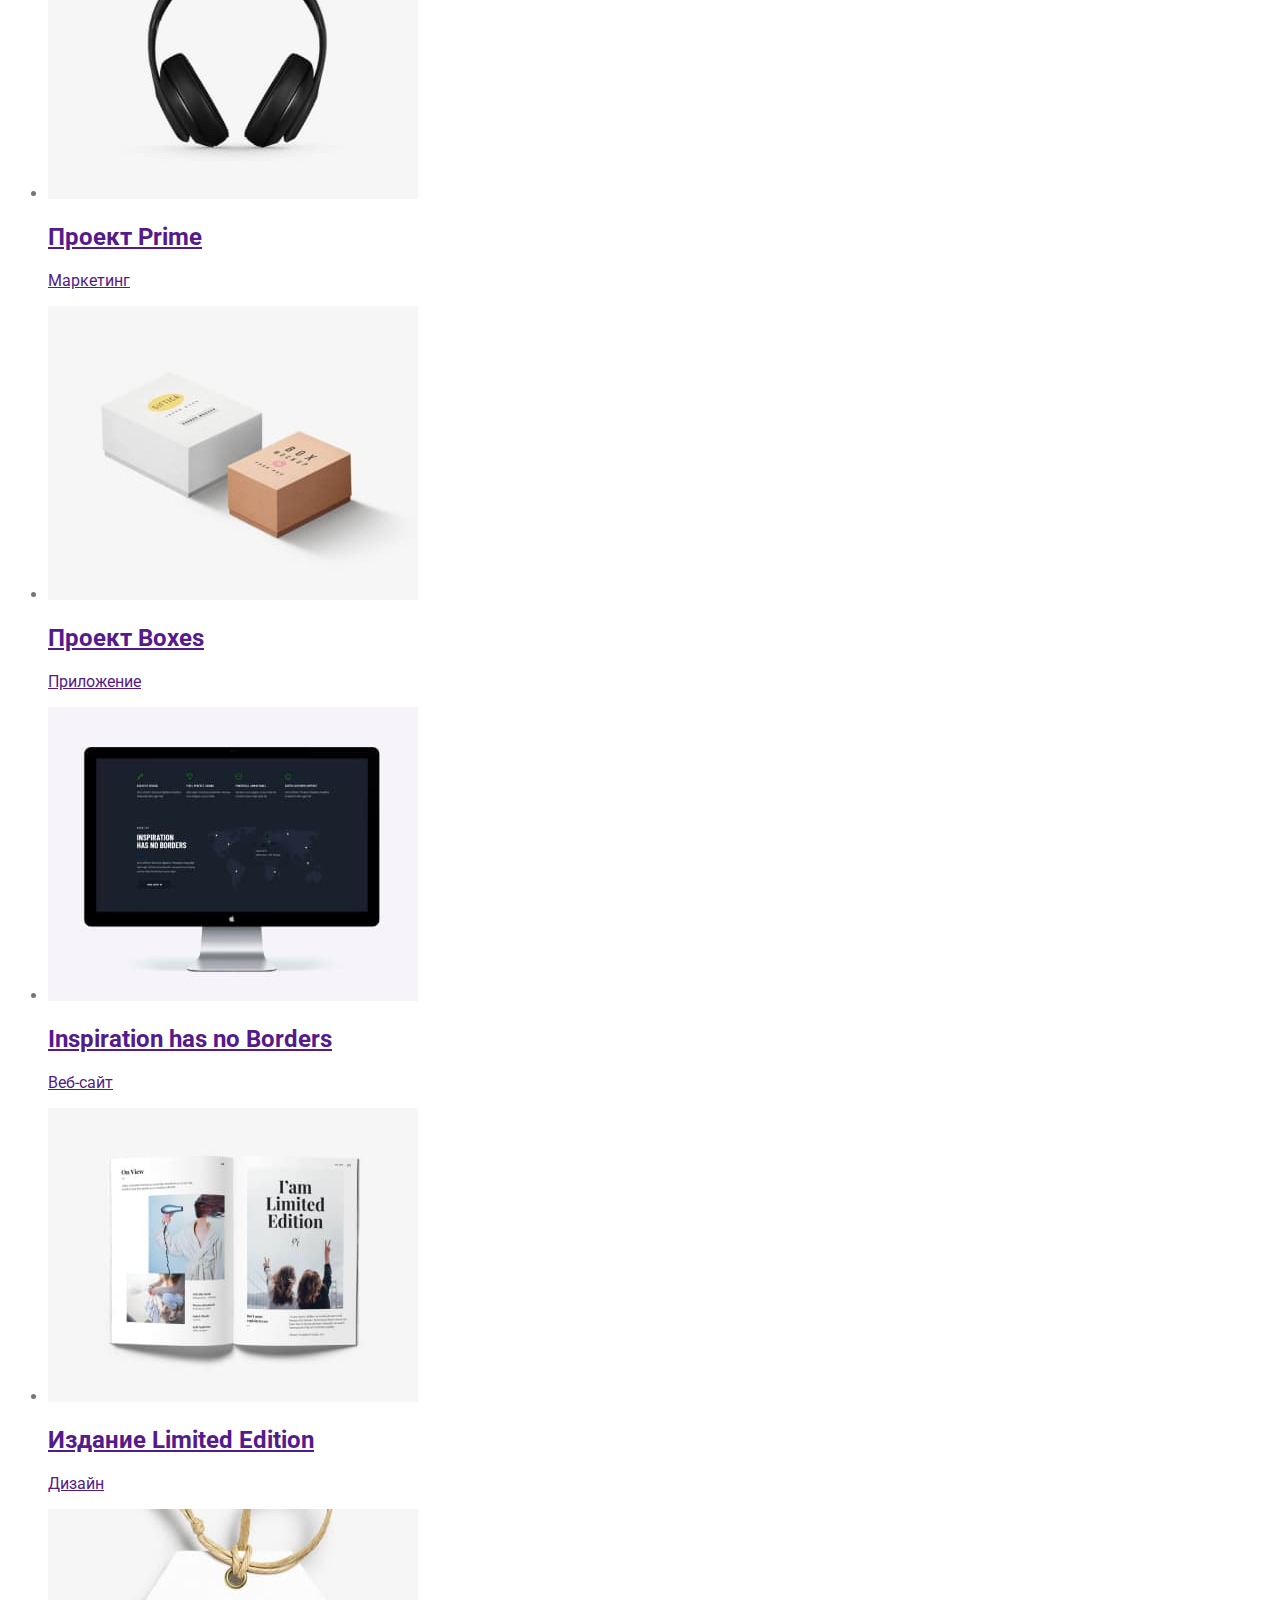
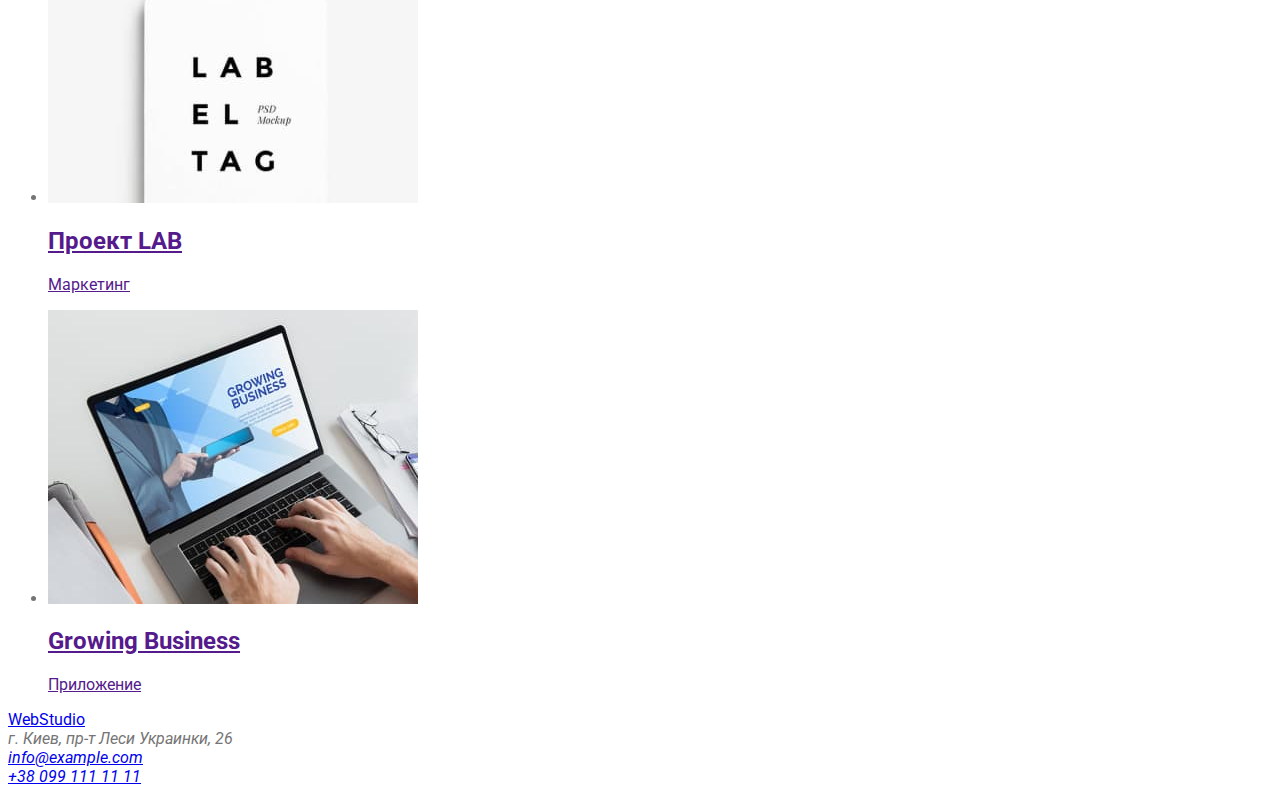
==== commit 02da5897: "add classes and style header and hero" ====
--- a/portfolio.html
+++ b/portfolio.html
@@ -5,28 +5,32 @@
     <meta http-equiv="X-UA-Compatible" content="IE=edge" />
     <meta name="viewport" content="width=device-width, initial-scale=1.0" />
     <title>WebStudio Portfolio</title>
-    <link rel="stylesheet" href="./css/styles.css" />
     <link rel="preconnect" href="https://fonts.googleapis.com" />
     <link rel="preconnect" href="https://fonts.gstatic.com" crossorigin />
     <link
       href="https://fonts.googleapis.com/css2?family=Raleway:wght@700&family=Roboto:wght@400;500;700;900&display=swap"
       rel="stylesheet"
     />
+    <link rel="stylesheet" href="./css/styles.css" />
   </head>
   <body>
     <!-- Шапка -->
     <header class="head">
       <nav>
-        <a class="logo" href="./index.html" lang="en"
+        <a class="logo link" href="./index.html" lang="en"
           ><span class="logo-color">Web</span>Studio</a
         >
-        <ul>
-          <li><a class="title" href="./index.html">Студия</a></li>
-          <li><a class="title" href="./portfolio.html">Портфолио</a></li>
-          <li><a class="title" href="">Контакты</a></li>
+        <ul class="head-list">
+          <li class="list">
+            <a class="title link" href="./index.html">Студия</a>
+          </li>
+          <li>
+            <a class="title link current" href="./portfolio.html">Портфолио</a>
+          </li>
+          <li><a class="title link" href="">Контакты</a></li>
         </ul>
       </nav>
-      <ul>
+      <ul class="head-list">
         <li>
           <a class="tel-mail" href="mailto:info@devstudio.com"
             >info@devstudio.com</a
@@ -55,9 +59,10 @@
               width="370"
               src="./images/portfolio/img-techno.jpg"
               alt="Фото экрана ноутбука"
-          /></a>
-          <h2 class="title">Технокряк</h2>
-          <p>Веб-сайт</p>
+            />
+            <h2 class="title">Технокряк</h2>
+            <p>Веб-сайт</p></a
+          >
         </li>
         <li>
           <a href=""
@@ -65,11 +70,12 @@
               width="370"
               src="./images/portfolio/img-neworleanvsgoldenstar.jpg"
               alt="Изображение два баскетболиста с мячом"
-          /></a>
-          <h2 class="title">
-            Постер <span lang="en">New Orlean vs Golden Star</span>
-          </h2>
-          <p>Дизайн</p>
+            />
+            <h2 class="title">
+              Постер <span lang="en">New Orlean vs Golden Star</span>
+            </h2>
+            <p>Дизайн</p></a
+          >
         </li>
         <li>
           <a href=""
@@ -77,9 +83,10 @@
               width="370"
               src="./images/portfolio/img-seafood.jpg"
               alt="Изображение логотип рыба"
-          /></a>
-          <h2 class="title">Ресторан <span lang="en">Seafood</span></h2>
-          <p>Приложение</p>
+            />
+            <h2 class="title">Ресторан <span lang="en">Seafood</span></h2>
+            <p>Приложение</p></a
+          >
         </li>
         <li>
           <a href=""
@@ -87,9 +94,10 @@
               width="370"
               src="./images/portfolio/img-prime.jpg"
               alt="Фото наушники"
-          /></a>
-          <h2 class="title">Проект <span lang="en">Prime</span></h2>
-          <p>Маркетинг</p>
+            />
+            <h2 class="title">Проект <span lang="en">Prime</span></h2>
+            <p>Маркетинг</p></a
+          >
         </li>
         <li>
           <a href=""
@@ -97,9 +105,10 @@
               width="370"
               src="./images/portfolio/img-boxes.jpg"
               alt="Фото две коробки"
-          /></a>
-          <h2 class="title">Проект <span lang="en">Boxes</span></h2>
-          <p>Приложение</p>
+            />
+            <h2 class="title">Проект <span lang="en">Boxes</span></h2>
+            <p>Приложение</p></a
+          >
         </li>
         <li>
           <a href=""
@@ -107,9 +116,10 @@
               width="370"
               src="./images/portfolio/img-inspirationhasnoborders.jpg"
               alt="Фото монитор компьютера"
-          /></a>
-          <h2 class="title" lang="en">Inspiration has no Borders</h2>
-          <p>Веб-сайт</p>
+            />
+            <h2 class="title" lang="en">Inspiration has no Borders</h2>
+            <p>Веб-сайт</p></a
+          >
         </li>
         <li>
           <a href=""
@@ -117,9 +127,12 @@
               width="370"
               src="./images/portfolio/img-limitededition.jpg"
               alt="Фото журнал"
-          /></a>
-          <h2 class="title">Издание <span lang="en">Limited Edition</span></h2>
-          <p>Дизайн</p>
+            />
+            <h2 class="title">
+              Издание <span lang="en">Limited Edition</span>
+            </h2>
+            <p>Дизайн</p></a
+          >
         </li>
         <li>
           <a href=""
@@ -127,9 +140,10 @@
               width="370"
               src="./images/portfolio/img-lab.jpg"
               alt="Фото бирка с логотипом"
-          /></a>
-          <h2 class="title">Проект <span lang="en">LAB</span></h2>
-          <p>Маркетинг</p>
+            />
+            <h2 class="title">Проект <span lang="en">LAB</span></h2>
+            <p>Маркетинг</p></a
+          >
         </li>
         <li>
           <a href=""
@@ -137,9 +151,10 @@
               width="370"
               src="./images/portfolio/img-growingbusiness.jpg"
               alt="Фото работа за ноутбуком"
-          /></a>
-          <h2 class="title" lang="en">Growing Business</h2>
-          <p>Приложение</p>
+            />
+            <h2 class="title" lang="en">Growing Business</h2>
+            <p>Приложение</p></a
+          >
         </li>
       </ul>
     </main>
--- a/css/styles.css
+++ b/css/styles.css
@@ -13,16 +13,33 @@
   color: var(--main-text-color);
   background-color: #ffffff;
   font-family: "Roboto", sans-serif;
+  font-style: normal;
 }
 
-.title {
+.head-title {
   color: var(--title-color);
+  font-weight: 500;
+  font-size: 14px;
+  line-height: calc(16 / 14);
+  letter-spacing: 0.02em;
+}
+
+.link {
+  text-decoration: none;
+}
+
+.list {
+  list-style: none;
 }
 
 .logo {
   color: #000000;
   font-family: "Raleway", sans-serif;
   font-weight: 700;
+  font-style: normal;
+  font-size: 26px;
+  line-height: calc(31 / 26);
+  letter-spacing: 0.03em;
 }
 
 .logo-color {
@@ -31,14 +48,22 @@
 
 .tel-mail {
   color: var(--main-text-color);
+  font-weight: 500;
+  font-size: 14px;
+  line-height: calc(16 / 14);
+  letter-spacing: 0.02em;
 }
 
 .head-list {
   list-style: none;
 }
 
-.head .title:hover,
-.head .title:focus {
+.head-title:hover,
+.head-title:focus {
+  color: var(--activ-text-color);
+}
+
+.head-list .link.current {
   color: var(--activ-text-color);
 }
 
@@ -49,11 +74,44 @@
 
 .hero {
   height: 600px;
-  background-color: #757575;
+  background: #2f303a;
 }
 
 .hero-title {
   color: #ffffff;
   text-transform: uppercase;
   font-weight: 900;
+  text-align: center;
+  font-size: 44px;
+  line-height: calc(60 / 44);
+  letter-spacing: 0.06em;
 }
+
+.hero-button {
+  background-color: var(--activ-text-color);
+  color: #ffffff;
+  font-family: inherit;
+  font-style: inherit;
+  font-weight: 700;
+  font-size: 16px;
+  line-height: calc(30 / 16);
+  letter-spacing: 0.06em;
+}
+
+.hero-button:hover,
+.hero-button:focus {
+  background-color: #188ce8;
+}
+
+.visually-hidden {
+  position: absolute;
+  white-space: nowrap;
+  width: 1px;
+  height: 1px;
+  overflow: hidden;
+  border: 0;
+  padding: 0;
+  clip: rect(0 0 0 0);
+  clip-path: inset(50%);
+  margin: -1px;
+}
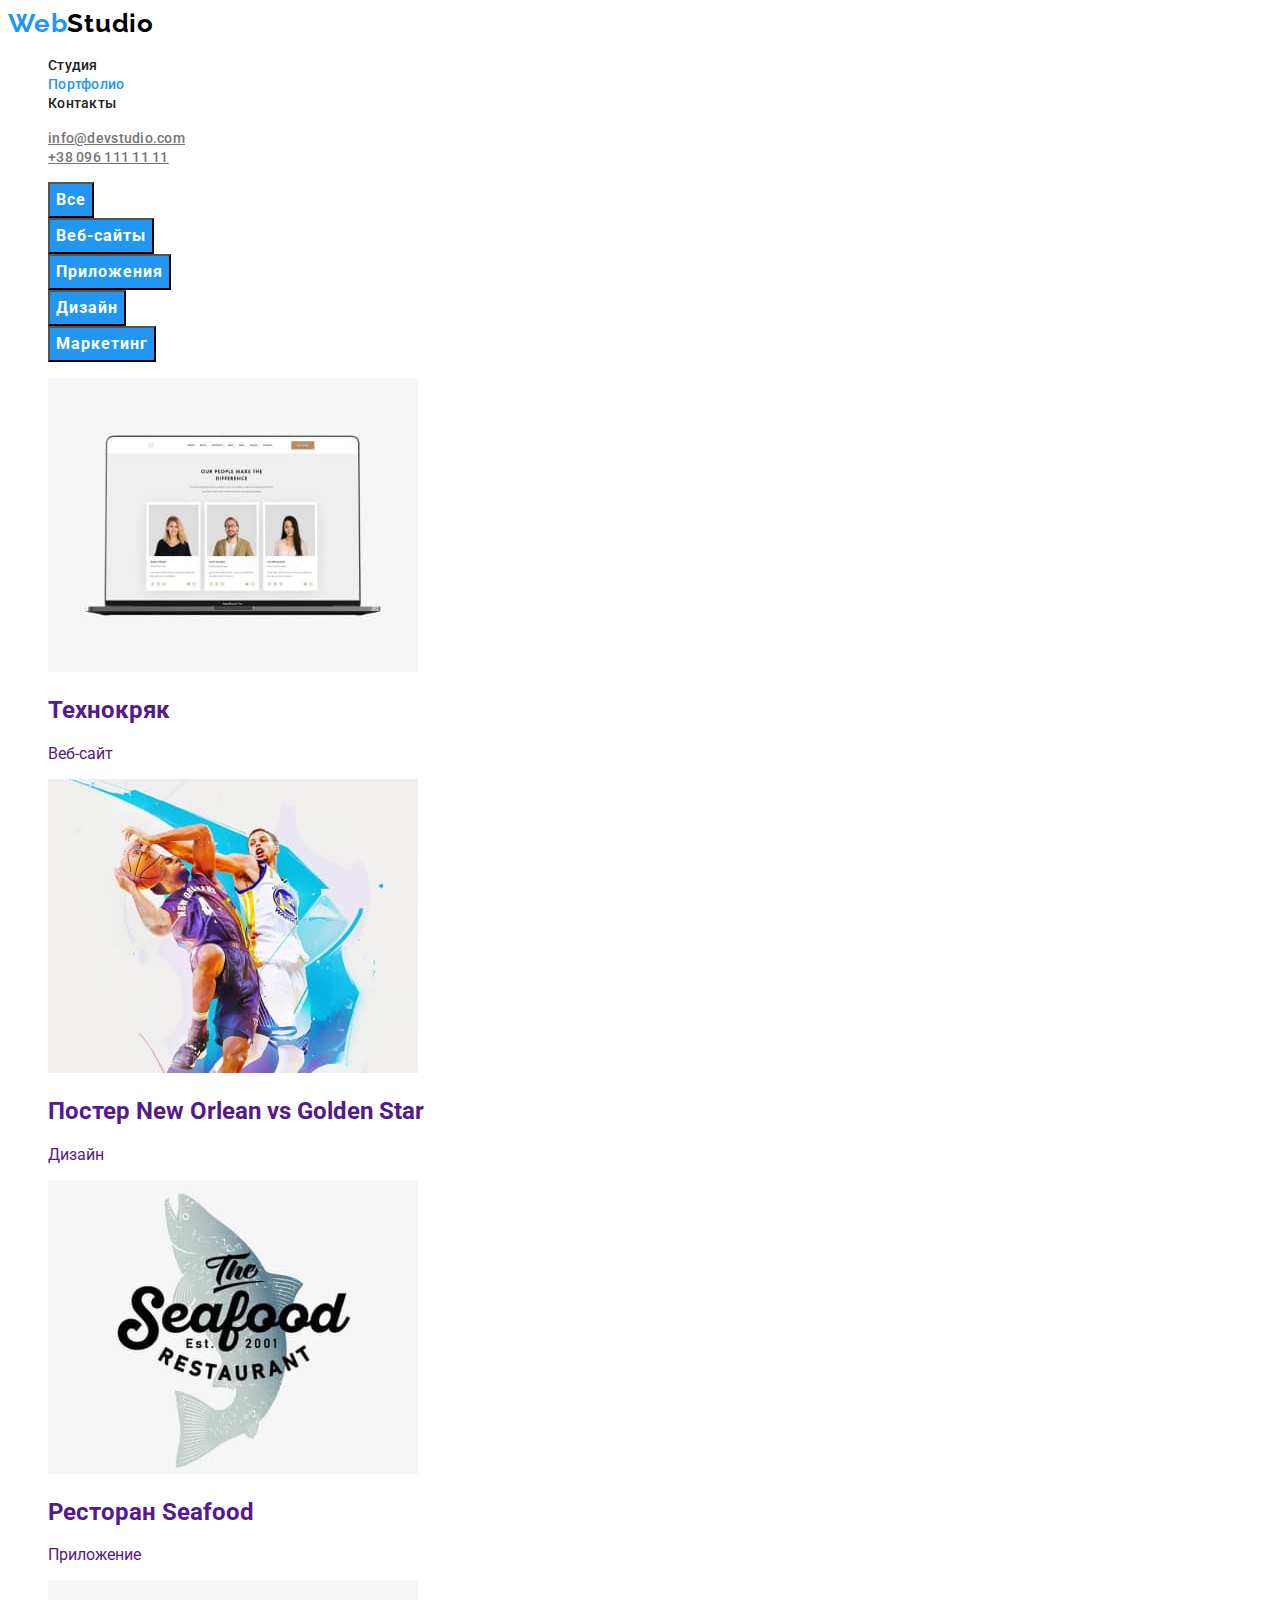
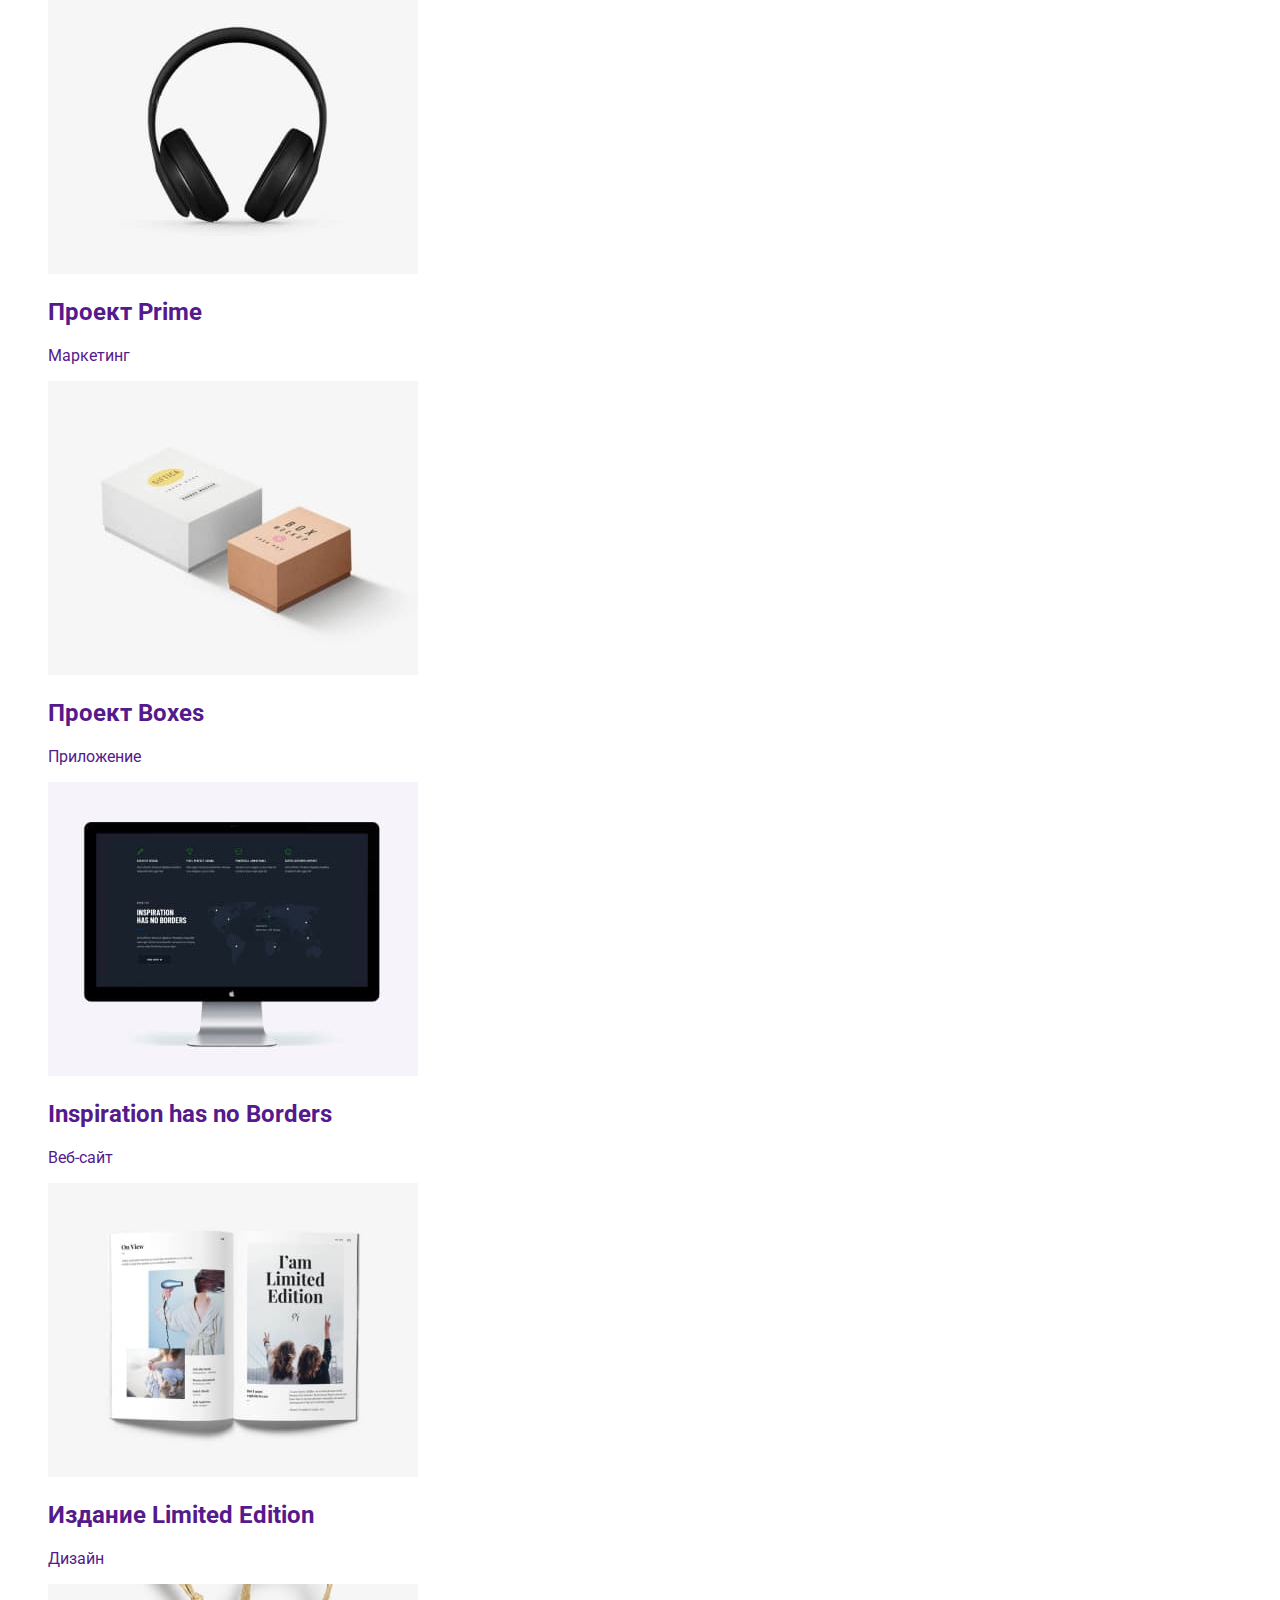
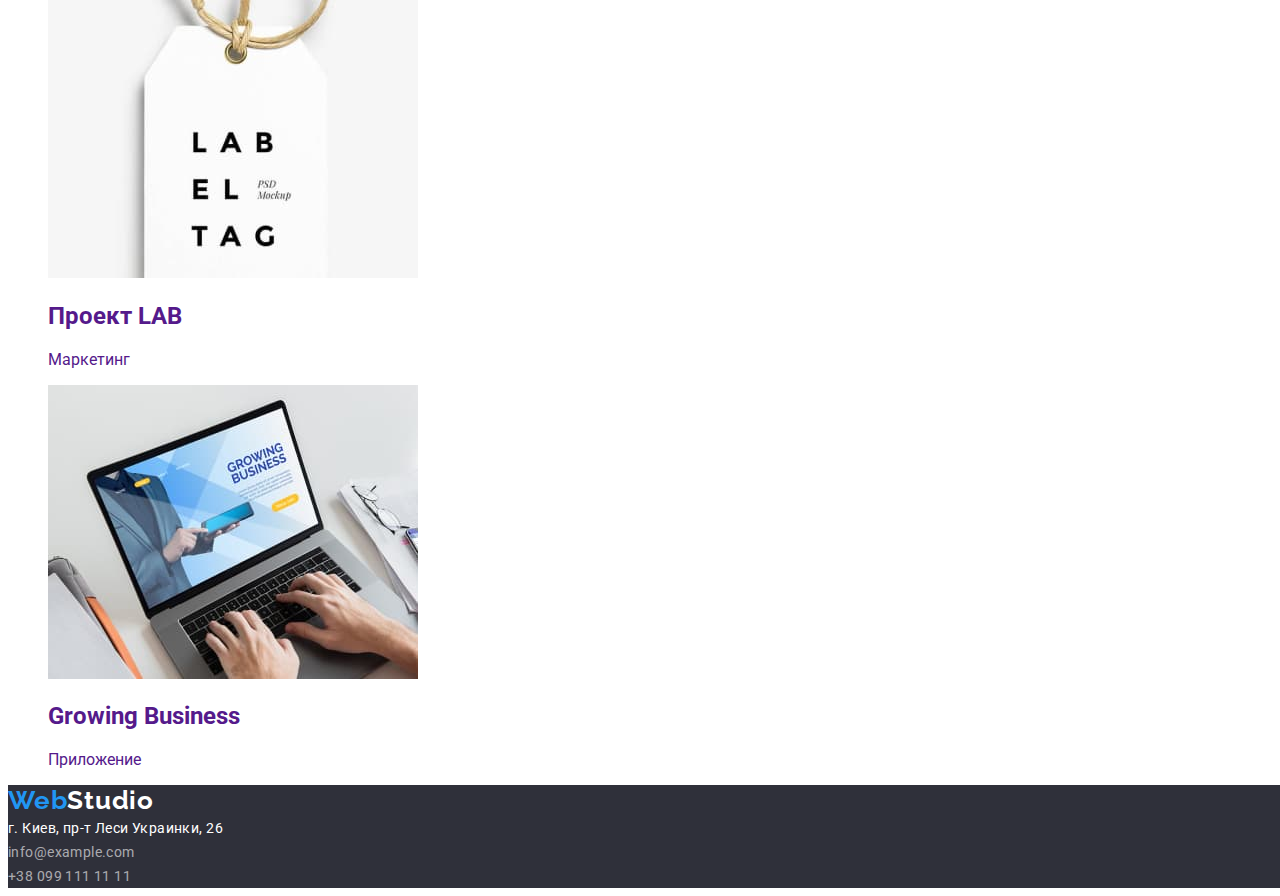
==== commit 70984d0b: "add footer styles for index and portfolio" ====
--- a/portfolio.html
+++ b/portfolio.html
@@ -22,12 +22,14 @@
         >
         <ul class="head-list">
           <li class="list">
-            <a class="title link" href="./index.html">Студия</a>
+            <a class="head-title link" href="./index.html">Студия</a>
           </li>
           <li>
-            <a class="title link current" href="./portfolio.html">Портфолио</a>
+            <a class="head-title link current" href="./portfolio.html"
+              >Портфолио</a
+            >
           </li>
-          <li><a class="title link" href="">Контакты</a></li>
+          <li class="list"><a class="head-title link" href="">Контакты</a></li>
         </ul>
       </nav>
       <ul class="head-list">
@@ -44,17 +46,27 @@
     <main>
       <!-- Фильтр по работам -->
       <ul>
-        <li><button type="button">Все</button></li>
-        <li><button type="button">Веб-сайты</button></li>
-        <li><button type="button">Приложения</button></li>
-        <li><button type="button">Дизайн</button></li>
-        <li><button type="button">Маркетинг</button></li>
+        <li class="list">
+          <button class="portfolio-button" type="button">Все</button>
+        </li>
+        <li class="list">
+          <button class="portfolio-button" type="button">Веб-сайты</button>
+        </li>
+        <li class="list">
+          <button class="portfolio-button" type="button">Приложения</button>
+        </li>
+        <li class="list">
+          <button class="portfolio-button" type="button">Дизайн</button>
+        </li>
+        <li class="list">
+          <button class="portfolio-button" type="button">Маркетинг</button>
+        </li>
       </ul>
       <!-- Образцы работ -->
-      <h1 hidden>Образцы выполненных поектов</h1>
+      <h1 class="visually-hidden">Образцы выполненных поектов</h1>
       <ul>
-        <li>
-          <a href=""
+        <li class="list">
+          <a class="link" href=""
             ><img
               width="370"
               src="./images/portfolio/img-techno.jpg"
@@ -64,8 +76,8 @@
             <p>Веб-сайт</p></a
           >
         </li>
-        <li>
-          <a href=""
+        <li class="list">
+          <a class="link" href=""
             ><img
               width="370"
               src="./images/portfolio/img-neworleanvsgoldenstar.jpg"
@@ -77,8 +89,8 @@
             <p>Дизайн</p></a
           >
         </li>
-        <li>
-          <a href=""
+        <li class="list">
+          <a class="link" href=""
             ><img
               width="370"
               src="./images/portfolio/img-seafood.jpg"
@@ -88,8 +100,8 @@
             <p>Приложение</p></a
           >
         </li>
-        <li>
-          <a href=""
+        <li class="list">
+          <a class="link" href=""
             ><img
               width="370"
               src="./images/portfolio/img-prime.jpg"
@@ -99,8 +111,8 @@
             <p>Маркетинг</p></a
           >
         </li>
-        <li>
-          <a href=""
+        <li class="list">
+          <a class="link" href=""
             ><img
               width="370"
               src="./images/portfolio/img-boxes.jpg"
@@ -110,8 +122,8 @@
             <p>Приложение</p></a
           >
         </li>
-        <li>
-          <a href=""
+        <li class="list">
+          <a class="link" href=""
             ><img
               width="370"
               src="./images/portfolio/img-inspirationhasnoborders.jpg"
@@ -121,8 +133,8 @@
             <p>Веб-сайт</p></a
           >
         </li>
-        <li>
-          <a href=""
+        <li class="list">
+          <a class="link" href=""
             ><img
               width="370"
               src="./images/portfolio/img-limitededition.jpg"
@@ -134,8 +146,8 @@
             <p>Дизайн</p></a
           >
         </li>
-        <li>
-          <a href=""
+        <li class="list">
+          <a class="link" href=""
             ><img
               width="370"
               src="./images/portfolio/img-lab.jpg"
@@ -145,8 +157,8 @@
             <p>Маркетинг</p></a
           >
         </li>
-        <li>
-          <a href=""
+        <li class="list">
+          <a class="link" href=""
             ><img
               width="370"
               src="./images/portfolio/img-growingbusiness.jpg"
@@ -159,12 +171,18 @@
       </ul>
     </main>
     <!-- Подвал -->
-    <footer>
-      <a href="./index.html" lang="en"><span>Web</span>Studio</a>
-      <address>
+    <footer class="foot">
+      <a class="logo link" href="./index.html" lang="en"
+        ><span class="logo-color logo">Web</span>Studio</a
+      >
+      <address class="foot-address">
         г. Киев, пр-т Леси Украинки, 26 <br />
-        <a href="mailto:info@example.com">info@example.com</a> <br />
-        <a href="tel:+380991111111">+38 099 111 11 11</a> <br />
+        <a class="foot-tel-mail" href="mailto:info@example.com"
+          >info@example.com</a
+        >
+        <br />
+        <a class="foot-tel-mail" href="tel:+380991111111">+38 099 111 11 11</a>
+        <br />
       </address>
     </footer>
   </body>
--- a/css/styles.css
+++ b/css/styles.css
@@ -87,7 +87,8 @@
   letter-spacing: 0.06em;
 }
 
-.hero-button {
+.hero-button,
+.portfolio-button {
   background-color: var(--activ-text-color);
   color: #ffffff;
   font-family: inherit;
@@ -99,7 +100,9 @@
 }
 
 .hero-button:hover,
-.hero-button:focus {
+.hero-button:focus,
+.portfolio-button:hover,
+.portfolio-button:focus {
   background-color: #188ce8;
 }
 
@@ -115,3 +118,27 @@
   clip-path: inset(50%);
   margin: -1px;
 }
+
+.foot {
+  background-color: #2f303a;
+}
+
+.foot > .logo {
+  color: #ffffff;
+}
+
+.foot-address {
+  font-style: normal;
+  text-decoration: none;
+  font-size: 14px;
+  line-height: calc(24 / 14);
+  letter-spacing: 0.03em;
+  color: #ffffff;
+}
+.foot-tel-mail {
+  text-decoration: none;
+  font-size: 14px;
+  line-height: calc(24 / 14);
+  letter-spacing: 0.03em;
+  color: rgba(255, 255, 255, 0.6);
+}
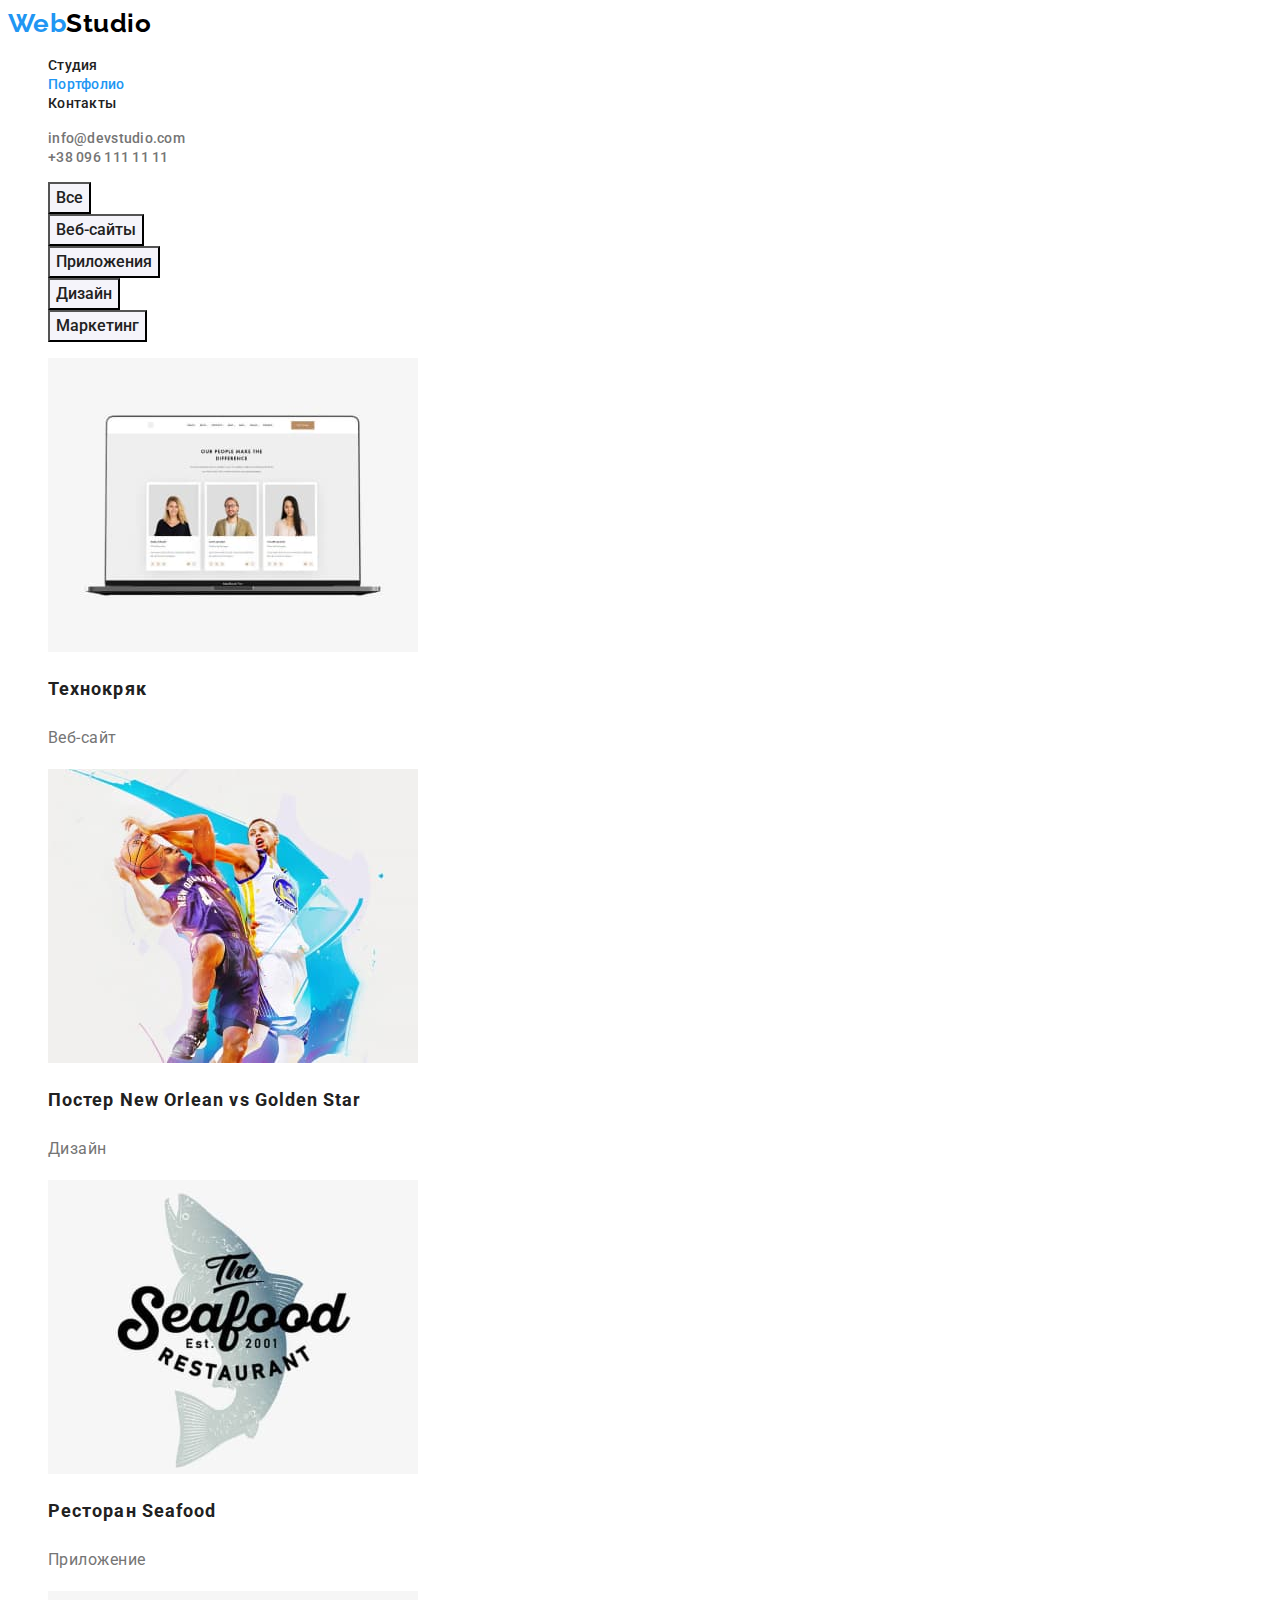
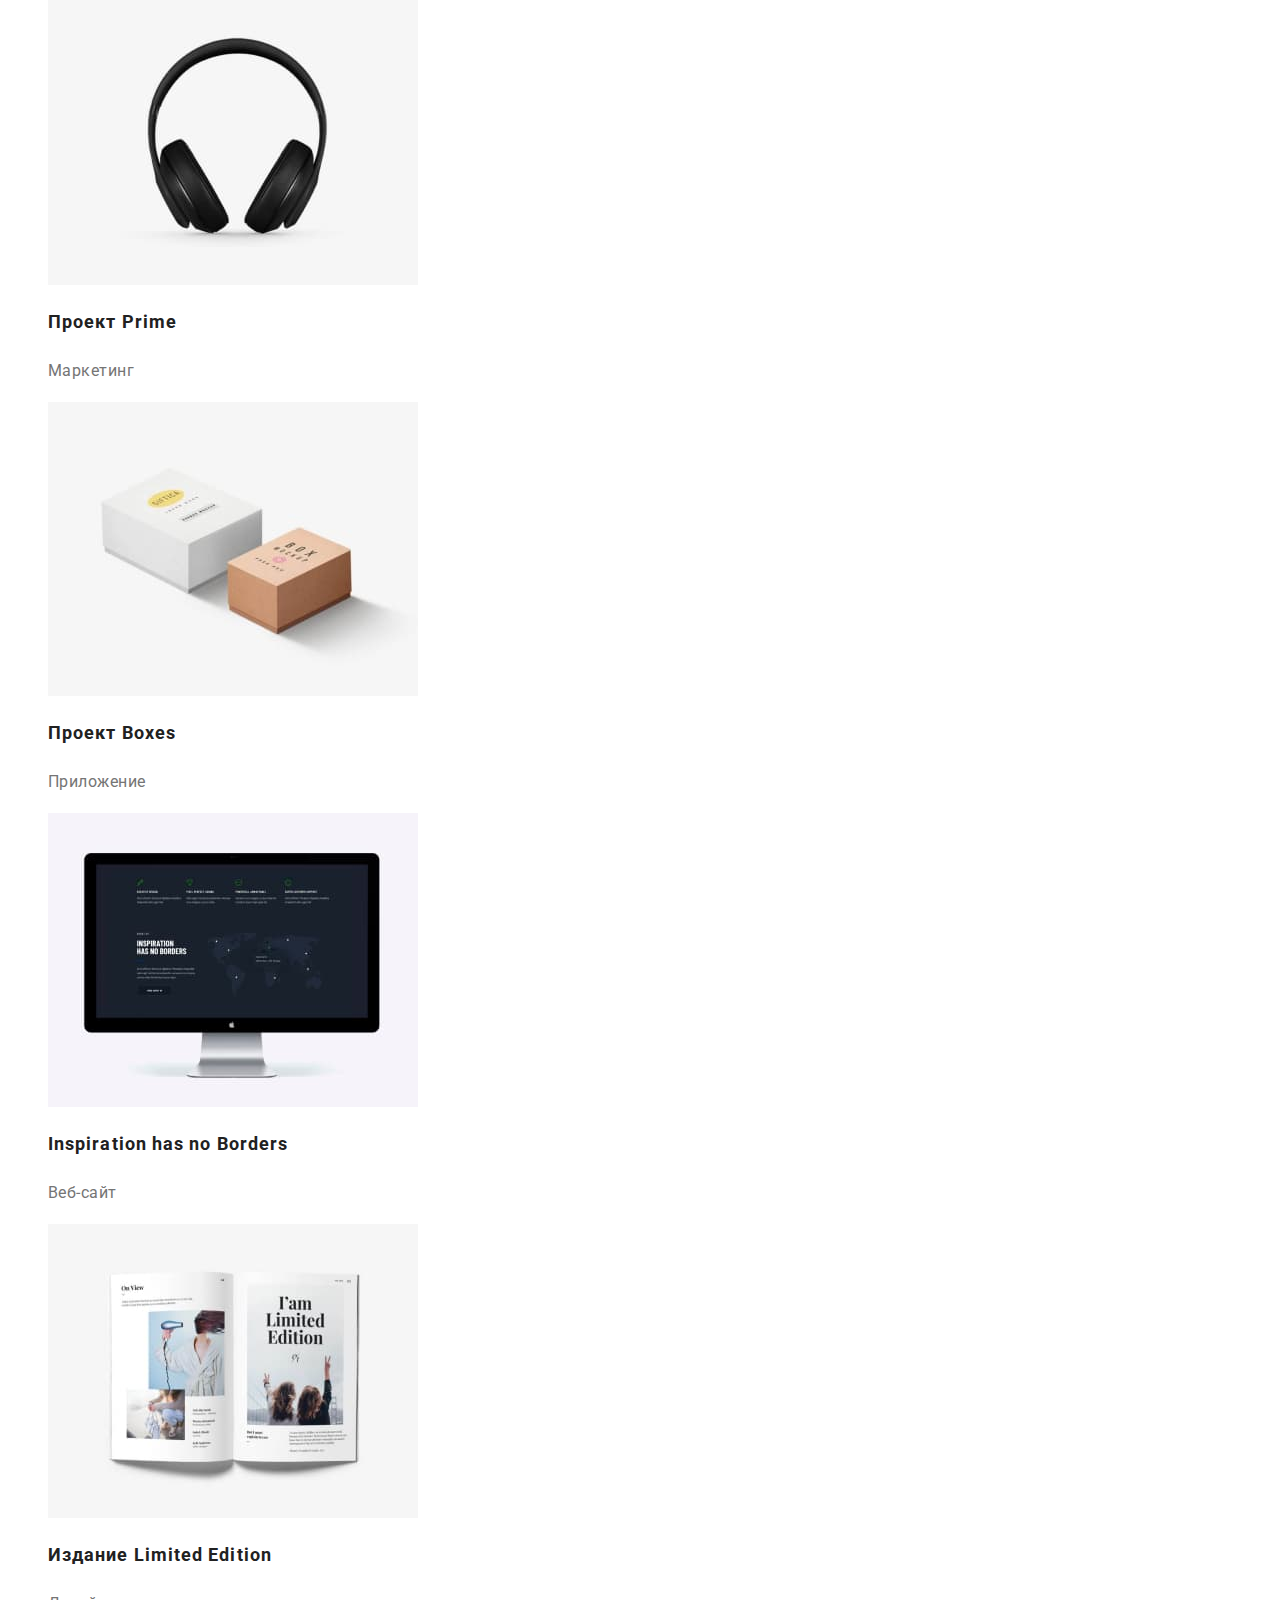
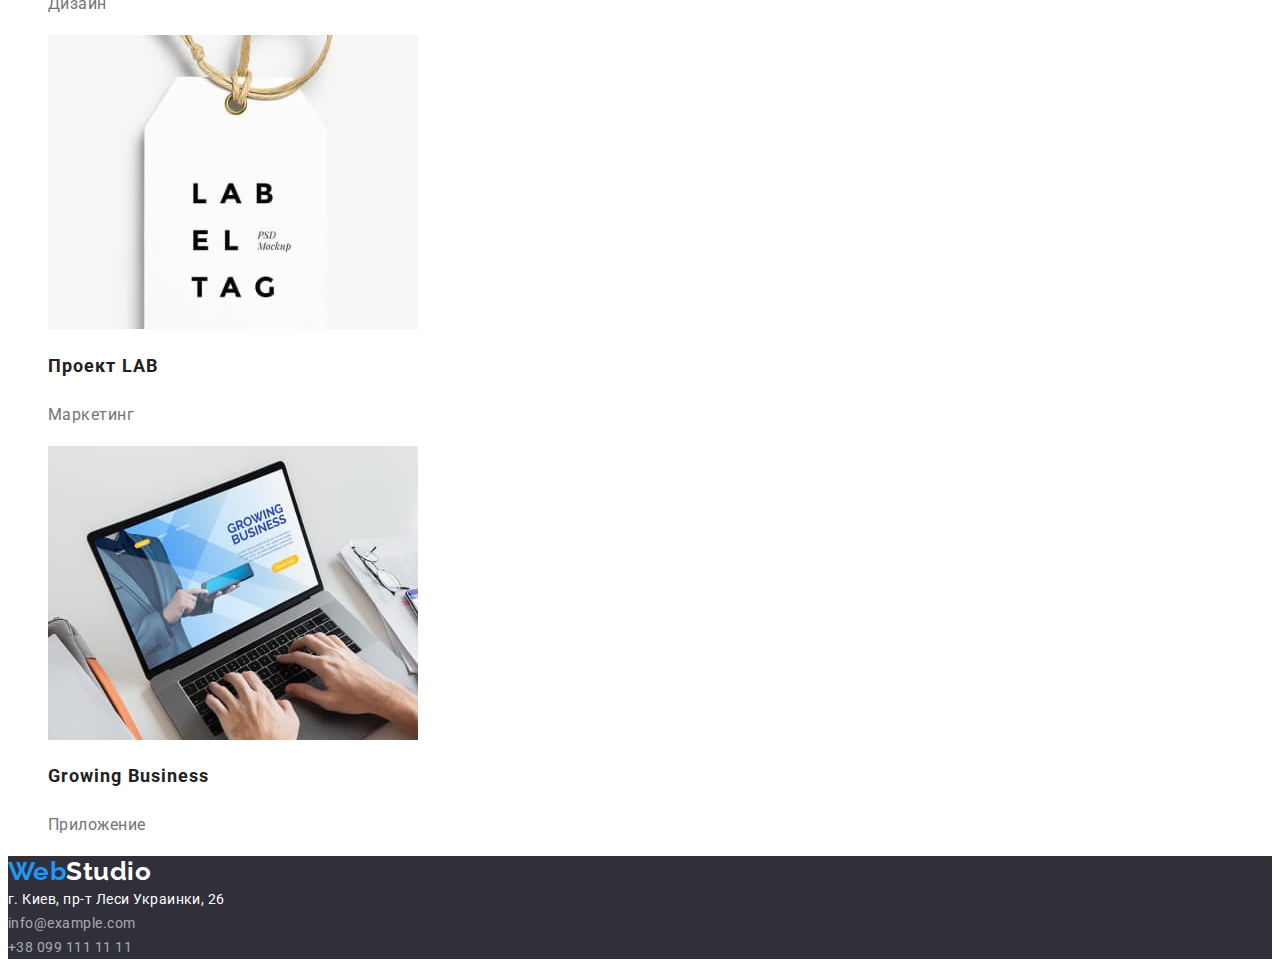
==== commit a970ff0e: "add styles portfolio and buttons. finish" ====
--- a/portfolio.html
+++ b/portfolio.html
@@ -24,7 +24,7 @@
           <li class="list">
             <a class="head-title link" href="./index.html">Студия</a>
           </li>
-          <li>
+          <li class="list">
             <a class="head-title link current" href="./portfolio.html"
               >Портфолио</a
             >
@@ -33,13 +33,15 @@
         </ul>
       </nav>
       <ul class="head-list">
-        <li>
-          <a class="tel-mail" href="mailto:info@devstudio.com"
+        <li class="list">
+          <a class="tel-mail link" href="mailto:info@devstudio.com"
             >info@devstudio.com</a
           >
         </li>
-        <li>
-          <a class="tel-mail" href="tel:+380961111111">+38 096 111 11 11</a>
+        <li class="list">
+          <a class="tel-mail link" href="tel:+380961111111"
+            >+38 096 111 11 11</a
+          >
         </li>
       </ul>
     </header>
@@ -72,8 +74,8 @@
               src="./images/portfolio/img-techno.jpg"
               alt="Фото экрана ноутбука"
             />
-            <h2 class="title">Технокряк</h2>
-            <p>Веб-сайт</p></a
+            <h2 class="work-title">Технокряк</h2>
+            <p class="work-text">Веб-сайт</p></a
           >
         </li>
         <li class="list">
@@ -83,10 +85,10 @@
               src="./images/portfolio/img-neworleanvsgoldenstar.jpg"
               alt="Изображение два баскетболиста с мячом"
             />
-            <h2 class="title">
+            <h2 class="work-title">
               Постер <span lang="en">New Orlean vs Golden Star</span>
             </h2>
-            <p>Дизайн</p></a
+            <p class="work-text">Дизайн</p></a
           >
         </li>
         <li class="list">
@@ -96,8 +98,8 @@
               src="./images/portfolio/img-seafood.jpg"
               alt="Изображение логотип рыба"
             />
-            <h2 class="title">Ресторан <span lang="en">Seafood</span></h2>
-            <p>Приложение</p></a
+            <h2 class="work-title">Ресторан <span lang="en">Seafood</span></h2>
+            <p class="work-text">Приложение</p></a
           >
         </li>
         <li class="list">
@@ -107,8 +109,8 @@
               src="./images/portfolio/img-prime.jpg"
               alt="Фото наушники"
             />
-            <h2 class="title">Проект <span lang="en">Prime</span></h2>
-            <p>Маркетинг</p></a
+            <h2 class="work-title">Проект <span lang="en">Prime</span></h2>
+            <p class="work-text">Маркетинг</p></a
           >
         </li>
         <li class="list">
@@ -118,8 +120,8 @@
               src="./images/portfolio/img-boxes.jpg"
               alt="Фото две коробки"
             />
-            <h2 class="title">Проект <span lang="en">Boxes</span></h2>
-            <p>Приложение</p></a
+            <h2 class="work-title">Проект <span lang="en">Boxes</span></h2>
+            <p class="work-text">Приложение</p></a
           >
         </li>
         <li class="list">
@@ -129,8 +131,8 @@
               src="./images/portfolio/img-inspirationhasnoborders.jpg"
               alt="Фото монитор компьютера"
             />
-            <h2 class="title" lang="en">Inspiration has no Borders</h2>
-            <p>Веб-сайт</p></a
+            <h2 class="work-title" lang="en">Inspiration has no Borders</h2>
+            <p class="work-text">Веб-сайт</p></a
           >
         </li>
         <li class="list">
@@ -140,10 +142,10 @@
               src="./images/portfolio/img-limitededition.jpg"
               alt="Фото журнал"
             />
-            <h2 class="title">
+            <h2 class="work-title">
               Издание <span lang="en">Limited Edition</span>
             </h2>
-            <p>Дизайн</p></a
+            <p class="work-text">Дизайн</p></a
           >
         </li>
         <li class="list">
@@ -153,8 +155,8 @@
               src="./images/portfolio/img-lab.jpg"
               alt="Фото бирка с логотипом"
             />
-            <h2 class="title">Проект <span lang="en">LAB</span></h2>
-            <p>Маркетинг</p></a
+            <h2 class="work-title">Проект <span lang="en">LAB</span></h2>
+            <p class="work-text">Маркетинг</p></a
           >
         </li>
         <li class="list">
@@ -164,8 +166,8 @@
               src="./images/portfolio/img-growingbusiness.jpg"
               alt="Фото работа за ноутбуком"
             />
-            <h2 class="title" lang="en">Growing Business</h2>
-            <p>Приложение</p></a
+            <h2 class="work-title" lang="en">Growing Business</h2>
+            <p class="work-text">Приложение</p></a
           >
         </li>
       </ul>
--- a/css/styles.css
+++ b/css/styles.css
@@ -9,12 +9,22 @@
 }
 
 body {
-  width: 1600px;
   color: var(--main-text-color);
   background-color: #ffffff;
   font-family: "Roboto", sans-serif;
   font-style: normal;
-}
+  letter-spacing: 0.03em;
+}
+
+.link {
+  text-decoration: none;
+}
+
+.list {
+  list-style: none;
+}
+
+/* Хедер */
 
 .head-title {
   color: var(--title-color);
@@ -22,14 +32,6 @@
   font-size: 14px;
   line-height: calc(16 / 14);
   letter-spacing: 0.02em;
-}
-
-.link {
-  text-decoration: none;
-}
-
-.list {
-  list-style: none;
 }
 
 .logo {
@@ -39,7 +41,6 @@
   font-style: normal;
   font-size: 26px;
   line-height: calc(31 / 26);
-  letter-spacing: 0.03em;
 }
 
 .logo-color {
@@ -54,26 +55,20 @@
   letter-spacing: 0.02em;
 }
 
-.head-list {
-  list-style: none;
-}
-
 .head-title:hover,
-.head-title:focus {
-  color: var(--activ-text-color);
-}
-
-.head-list .link.current {
-  color: var(--activ-text-color);
-}
-
+.head-title:focus,
 .head .tel-mail:hover,
 .head .tel-mail:focus {
   color: var(--activ-text-color);
 }
 
+.head-list .link.current {
+  color: var(--activ-text-color);
+}
+
+/* Герой */
+
 .hero {
-  height: 600px;
   background: #2f303a;
 }
 
@@ -87,8 +82,9 @@
   letter-spacing: 0.06em;
 }
 
-.hero-button,
-.portfolio-button {
+/* Кнопки */
+
+.hero-button {
   background-color: var(--activ-text-color);
   color: #ffffff;
   font-family: inherit;
@@ -99,12 +95,27 @@
   letter-spacing: 0.06em;
 }
 
+.portfolio-button {
+  font-family: inherit;
+  font-style: inherit;
+  font-weight: 500;
+  font-size: 16px;
+  line-height: calc(26 / 16);
+  color: #212121;
+  background-color: #f5f4fa;
+}
+
 .hero-button:hover,
-.hero-button:focus,
+.hero-button:focus {
+  background-color: #188ce8;
+}
+
 .portfolio-button:hover,
 .portfolio-button:focus {
-  background-color: #188ce8;
-}
+  background-color: var(--activ-text-color);
+}
+
+/* Ценности  */
 
 .visually-hidden {
   position: absolute;
@@ -119,6 +130,70 @@
   margin: -1px;
 }
 
+.values-title {
+  font-size: 14px;
+  line-height: calc(16 / 14);
+  text-transform: uppercase;
+  color: var(--title-color);
+}
+
+.values-text {
+  font-size: 14px;
+  line-height: calc(24 / 14);
+  letter-spacing: 0.03em;
+  color: var(--main-text-color);
+}
+
+/* Чем мы занимаемся */
+
+.doing-title {
+  font-size: 36px;
+  line-height: calc(42 / 36);
+  text-align: center;
+  color: var(--title-color);
+}
+
+/*Наша команда */
+
+.team-title {
+  font-size: 36px;
+  line-height: calc(42 / 36);
+  text-align: center;
+  color: var(--title-color);
+}
+
+.team-member-title {
+  font-weight: 500;
+  font-size: 16px;
+  line-height: calc(19 / 16);
+  text-align: center;
+  color: var(--title-color);
+}
+
+.team-member-text {
+  font-size: 16px;
+  line-height: calc(19 / 16);
+  text-align: center;
+  color: var(--main-text-color);
+}
+
+/* Образцы работ портфолио */
+
+.work-title {
+  font-size: 18px;
+  line-height: calc(36 / 18);
+  letter-spacing: 0.06em;
+  color: var(--title-color);
+}
+
+.work-text {
+  font-size: 16px;
+  line-height: calc(30 / 16);
+  color: var(--main-text-color);
+}
+
+/* Футер */
+
 .foot {
   background-color: #2f303a;
 }
@@ -132,13 +207,11 @@
   text-decoration: none;
   font-size: 14px;
   line-height: calc(24 / 14);
-  letter-spacing: 0.03em;
   color: #ffffff;
 }
 .foot-tel-mail {
   text-decoration: none;
   font-size: 14px;
   line-height: calc(24 / 14);
-  letter-spacing: 0.03em;
   color: rgba(255, 255, 255, 0.6);
 }
